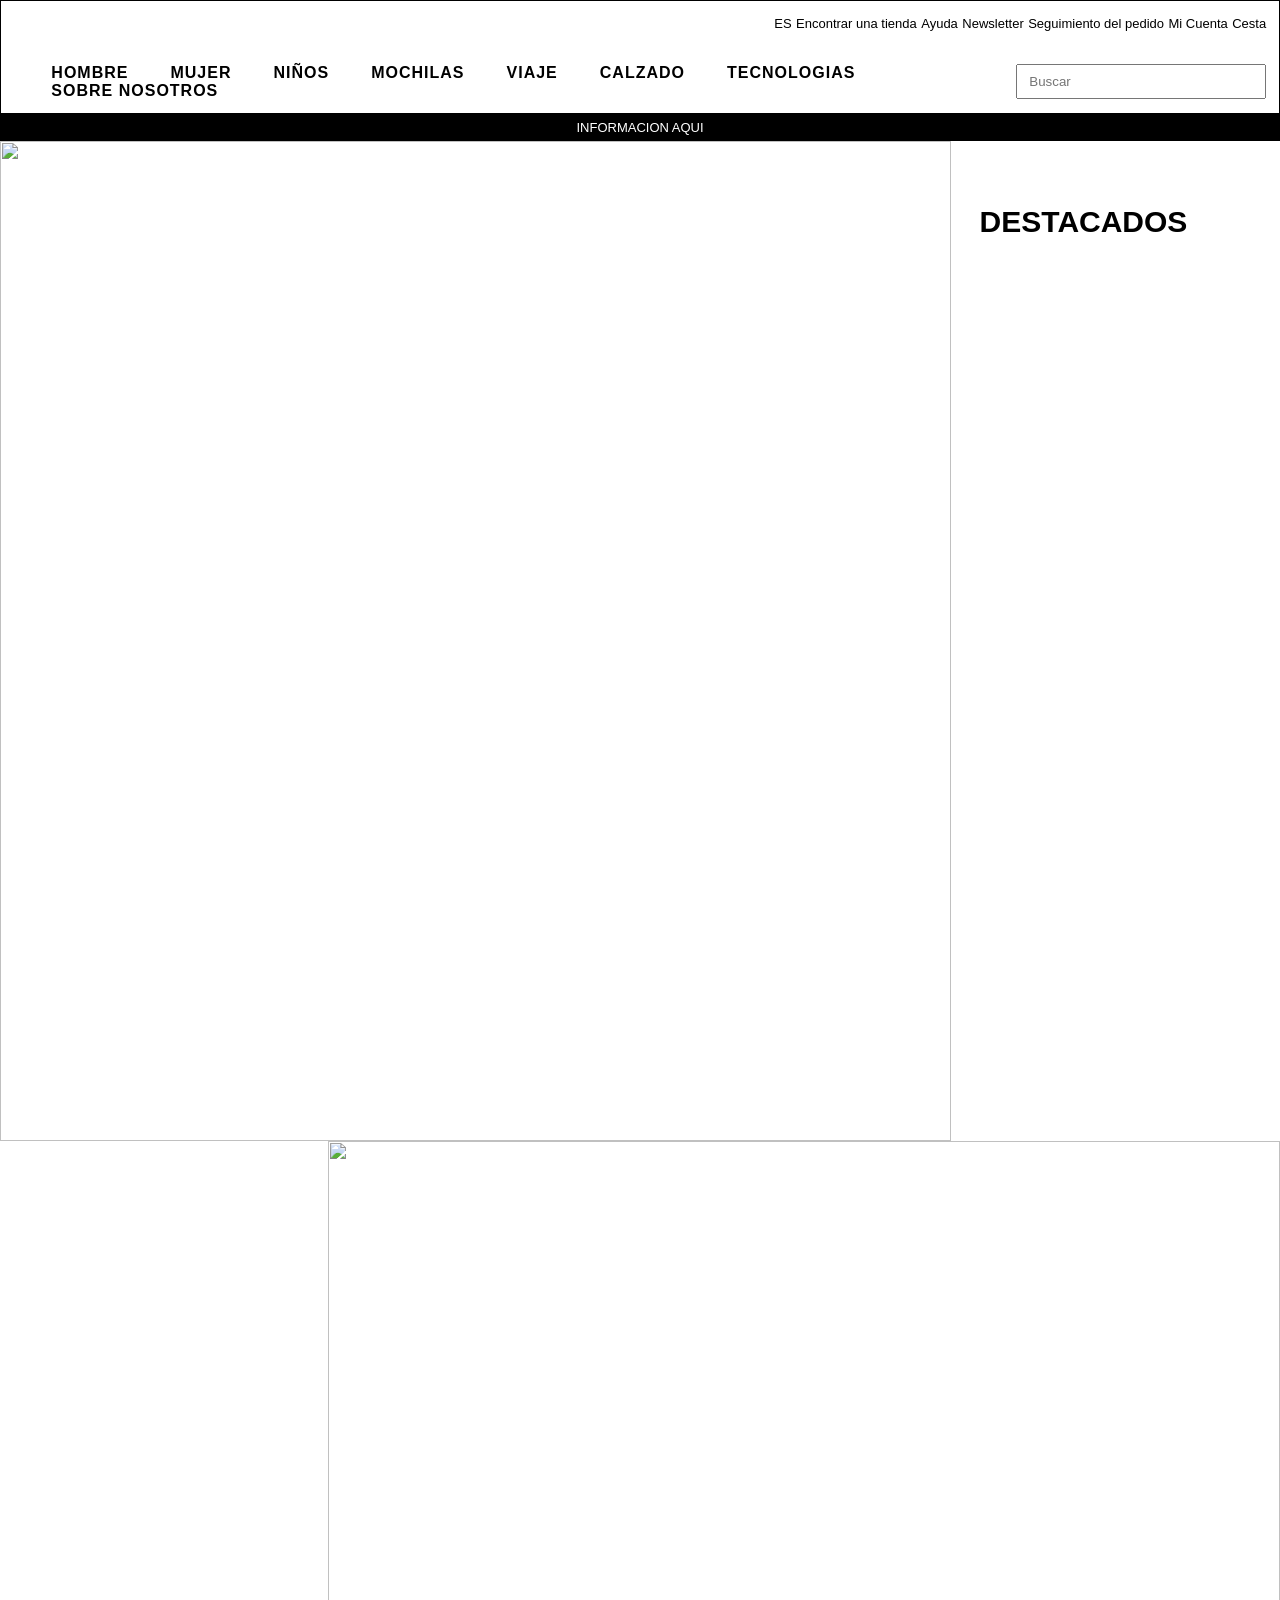
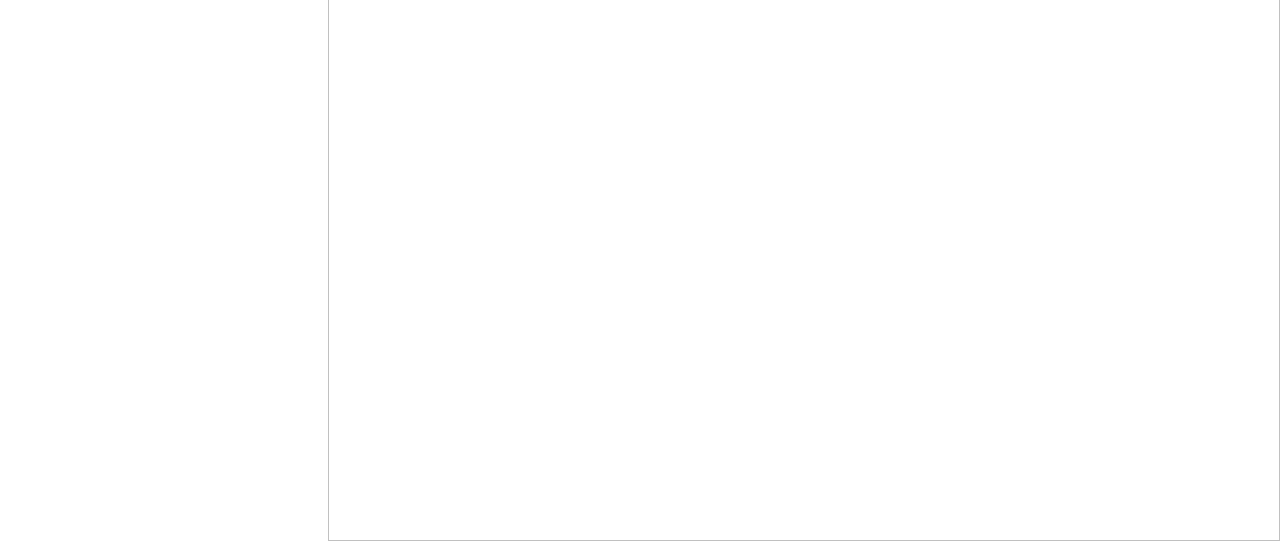
==== HTML/index.html @ 46770ce7 "images" ====
<html>
    <head>
        <link rel="stylesheet" type="text/css" href="../CSS/Index.css" />
        <meta charset="utf-8" />
    </head>
    <body>
        <header class="header">
            <nav>
                <div class="header_log">
                    <ul>
                        <li class="header_log--link"><a href="">ES</a></li>
                        <li class="header_log--link"><a href="">Encontrar una tienda</a></li>
                        <li class="header_log--link"><a href="">Ayuda</a></li>
                        <li class="header_log--link"><a href="">Newsletter</a></li>
                        <li class="header_log--link"><a href="">Seguimiento del pedido</a></li>
                        <li class="header_log--link"><a href="">Mi Cuenta</a></li>
                        <li class="header_log--link"><a href="">Cesta</a></li>
                    </ul>
                </div>
                <div class="header_nav">
                    <ul>
                       <li class="header_nav--search"><input type="text" placeholder="   Buscar" class="header_nav--size"></li>
                       <li class="header_nav--link"><a href="">HOMBRE</a></li>
                       <li class="header_nav--link"><a href="">MUJER</a></li>
                       <li class="header_nav--link"><a href="">NIÑOS</a></li>
                       <li class="header_nav--link"><a href="">MOCHILAS</a></li>
                       <li class="header_nav--link"><a href="">VIAJE</a></li>
                       <li class="header_nav--link"><a href="">CALZADO</a></li>
                       <li class="header_nav--link"><a href="">TECNOLOGIAS</a></li>
                       <li class="header_nav--link"><a href="">SOBRE NOSOTROS</a></li>
                       
                    </ul>
                </div>
            </nav>
        </header>
        <div class="main">
            <div class="main_nav">
                <p>INFORMACION AQUI</p>
            </div>
            <section>
                <img src="https://images.pexels.com/photos/52518/jeans-pants-blue-shop-52518.jpeg?auto=compress&cs=tinysrgb&dpr=2&h=750&w=1260" height="1000" width="951" class="section_img--1">
                <img src="https://images.pexels.com/photos/1176618/pexels-photo-1176618.jpeg?auto=compress&cs=tinysrgb&dpr=2&h=750&w=1260" height="1000" width="952" class="section_img--2">
            </section>
        
        <div class="main_dest">
            <section>
                <h1 class="main_dest--tittle">DESTACADOS</h1>
            </section>
        </div>
    </div>
    </body>

</html>
---- CSS/Index.css ----
*{
    padding: 0;
    margin: 0;
    box-sizing: border-box;
}

body{
    font-family:Arial, Helvetica, sans-serif;
}

a{
    text-decoration: none;
    color: black;
}

li{
    list-style: none;
}

li a:hover{
    color:red;
}

ul{
    width: 100%;
}

nav{
    padding: 1%;
    border:solid black 1px;
}

.header_nav--link, .header_nav--search,.header_log--link{
    display: inline-block;
}

.header_nav--link{
    padding-left: 3%;
    letter-spacing: 1px;
    font-weight: bold;
}

.header_log{
    float: right;
}

.header_log--link{
    font-size: 13px;
}

.header_nav--size{
    width: 250px;
    height: 35px;
}

.header_nav{
    margin-top: 50px;
    display: flex;
}

.header_nav--search{
    float: right;
   
}

.main_nav{
    text-align: center;
    font-size: 13px;
    color: white;
    background-color: black;
    padding:0.5%;
}

.section_img--1{
    float: left;
}

.section_img--2{
    float: right;
}

.main_dest{
    text-align: center;
}

.main_dest--tittle{
    font-size: 30px;
    padding: 5%;
}
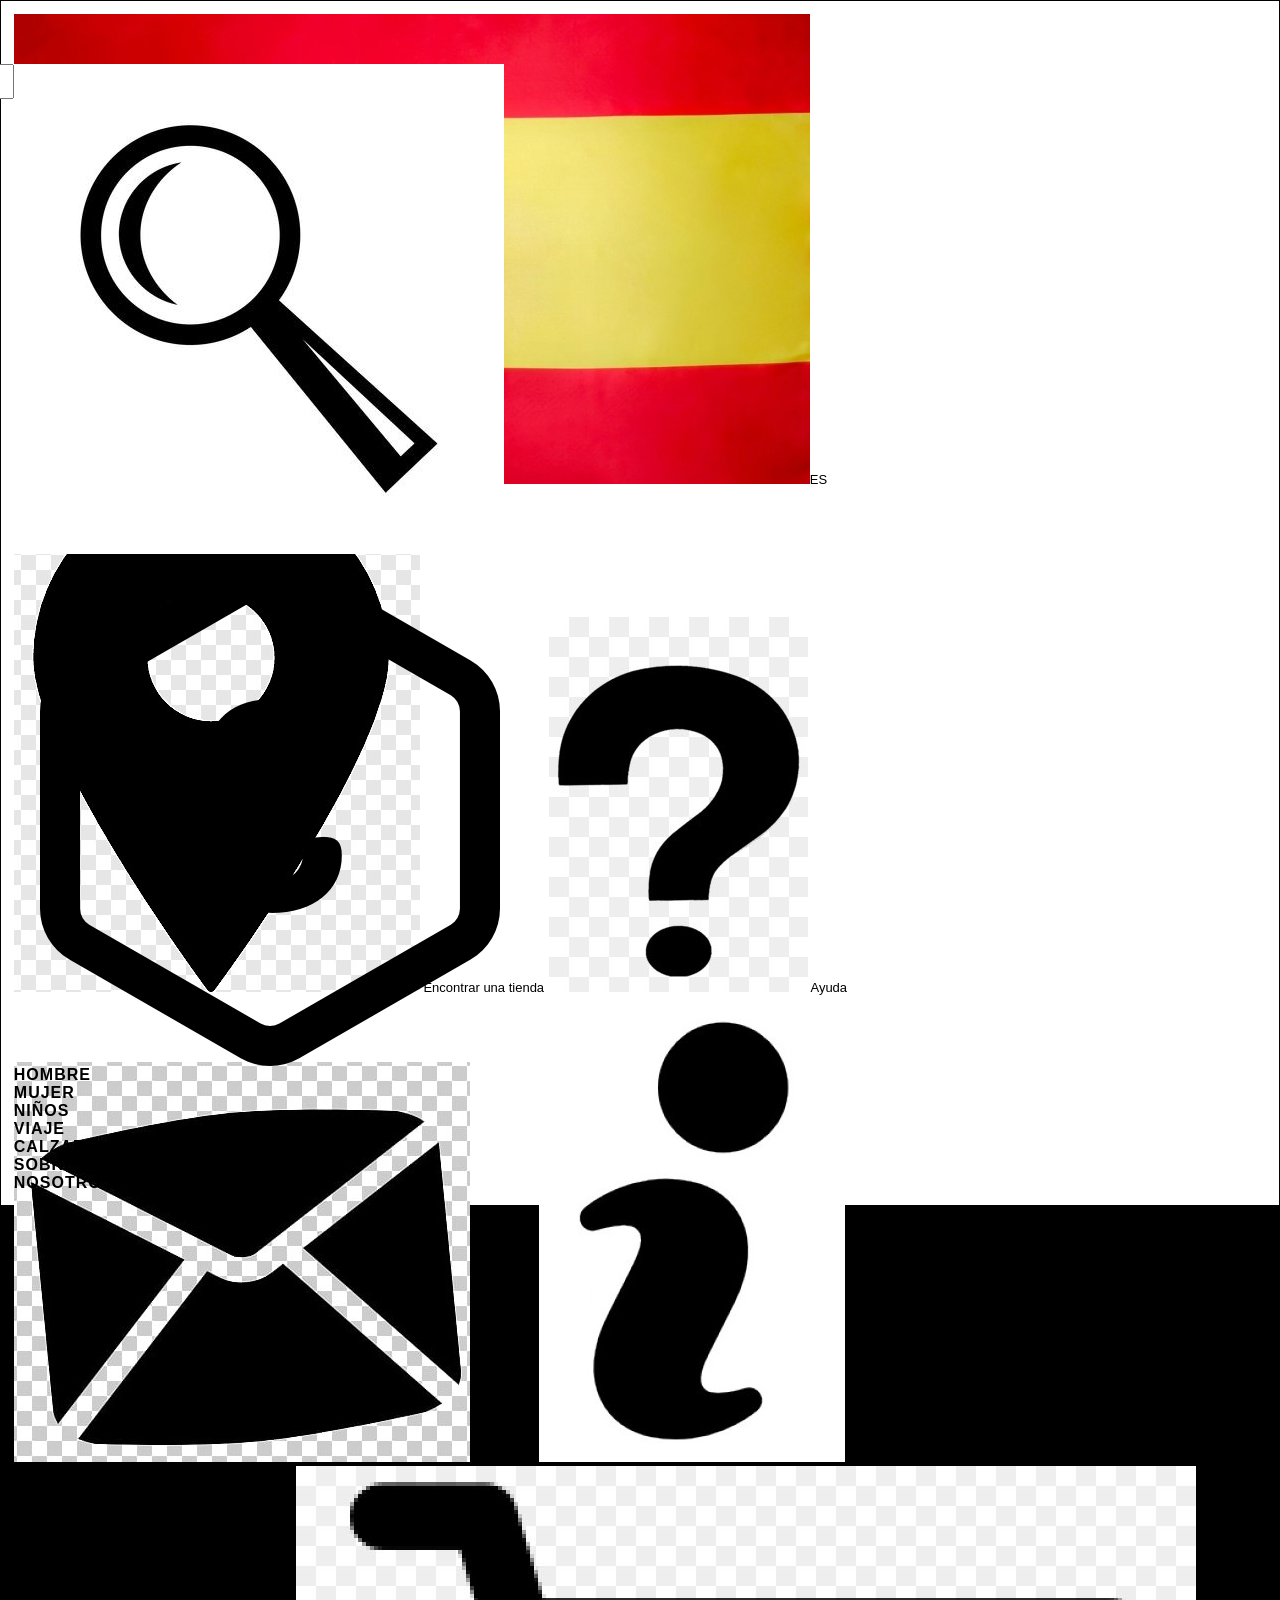
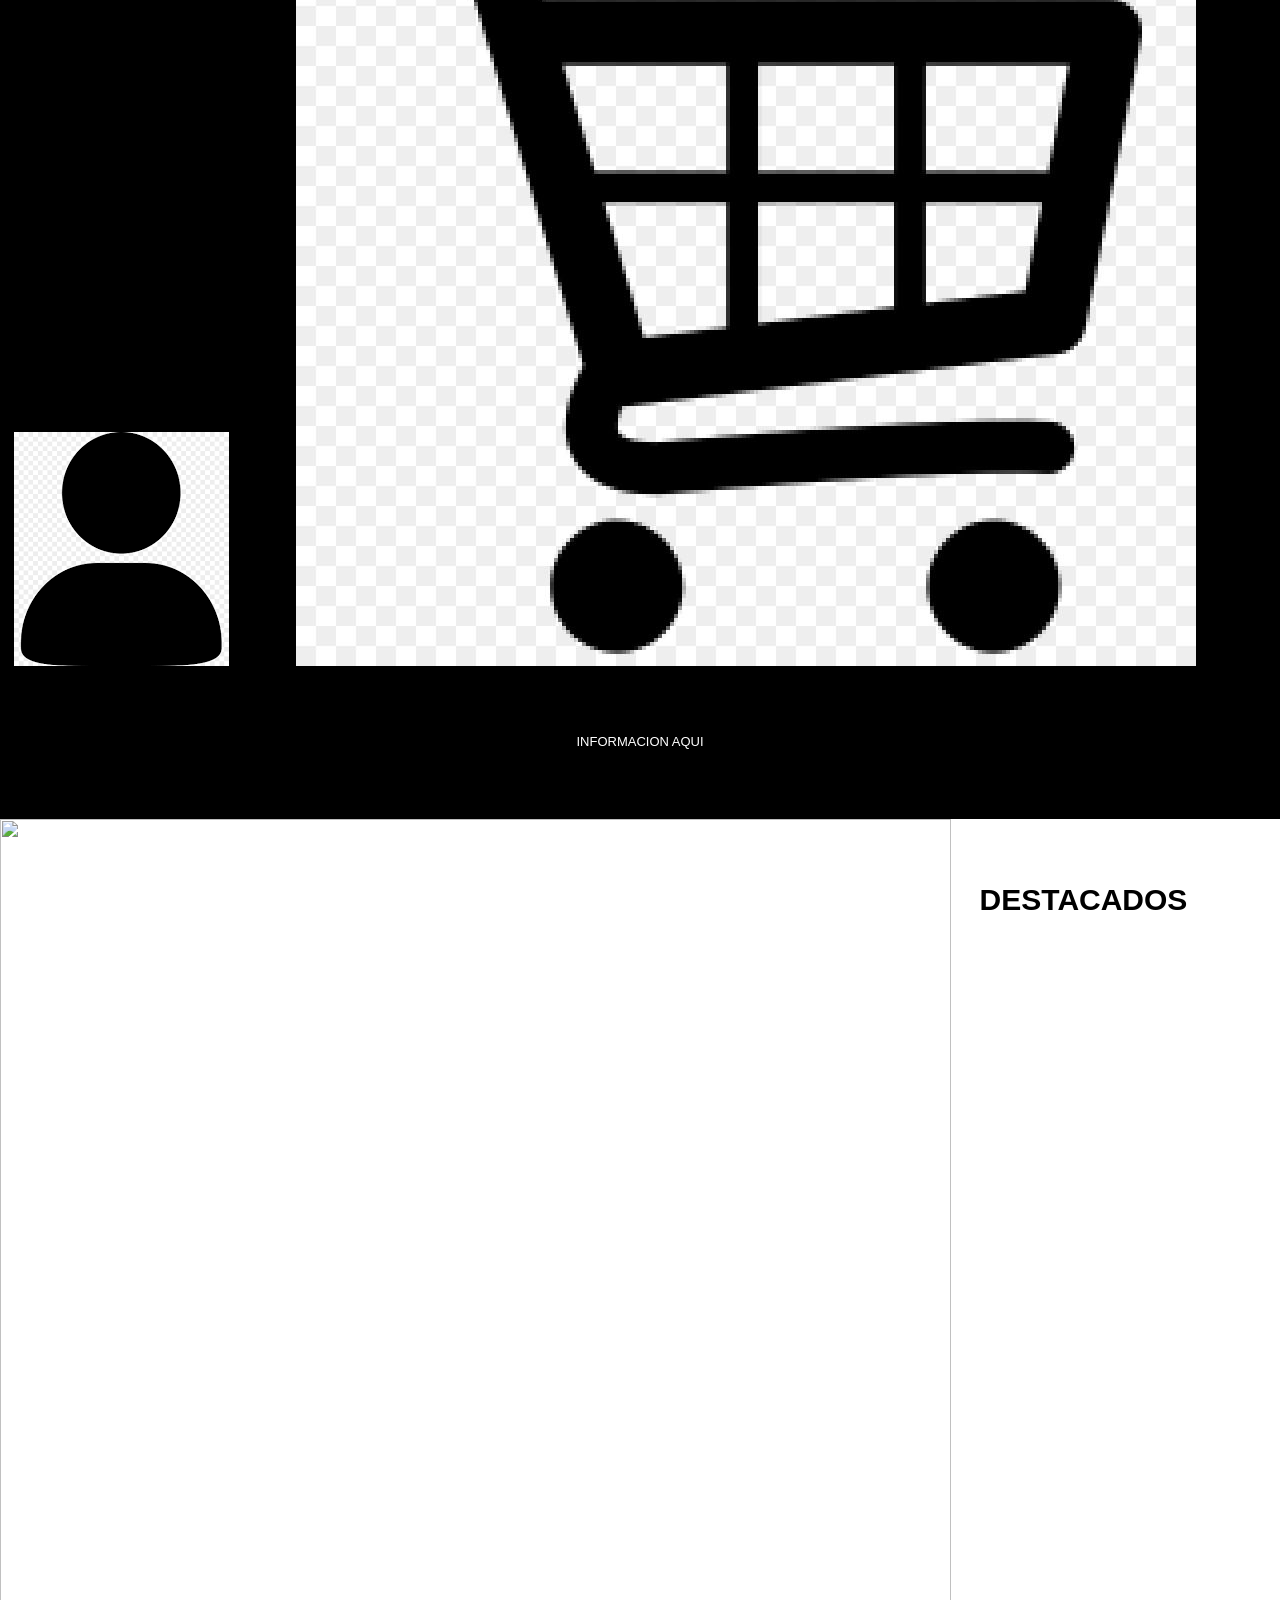
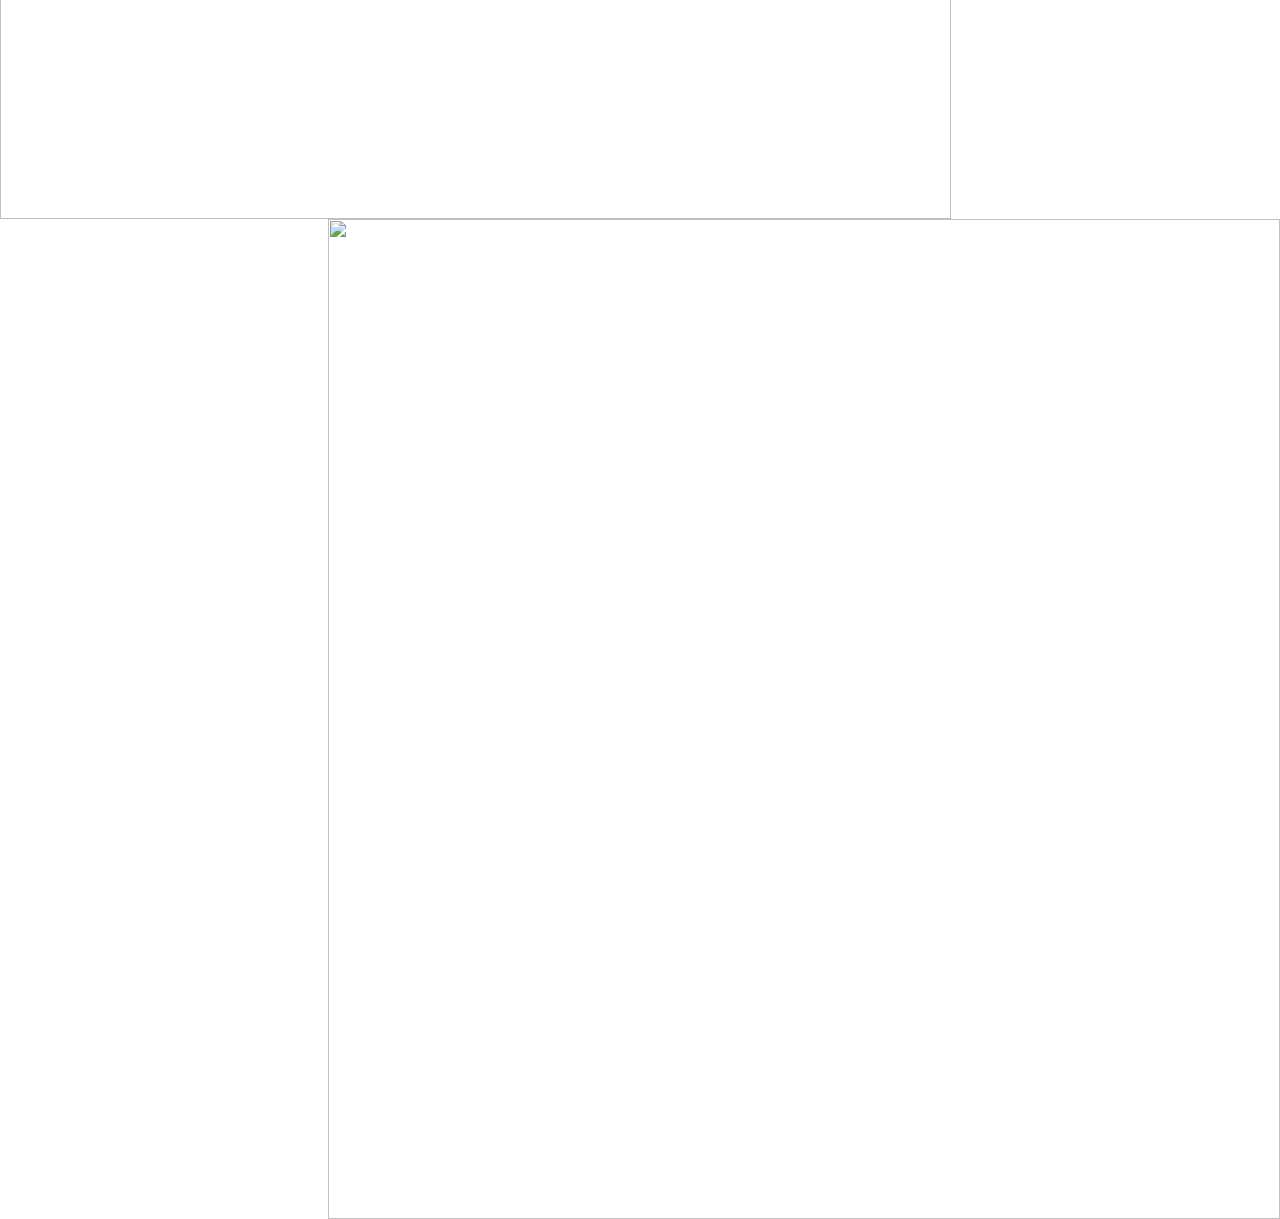
==== commit 5cb6289f: "He terminado el Header y añadido fotos a img." ====
--- a/HTML/index.html
+++ b/HTML/index.html
@@ -8,34 +8,37 @@
             <nav>
                 <div class="header_log">
                     <ul>
-                        <li class="header_log--link"><a href="">ES</a></li>
-                        <li class="header_log--link"><a href="">Encontrar una tienda</a></li>
-                        <li class="header_log--link"><a href="">Ayuda</a></li>
-                        <li class="header_log--link"><a href="">Newsletter</a></li>
-                        <li class="header_log--link"><a href="">Seguimiento del pedido</a></li>
-                        <li class="header_log--link"><a href="">Mi Cuenta</a></li>
-                        <li class="header_log--link"><a href="">Cesta</a></li>
+                        <li class="header_log--link"><a href=""><img class="ES" src="../img/logo-españa.jpg" alt="es">ES</a></li>
+                        <li class="header_log--link"><a href=""><img class="ubica" src="../img/logo-ubica.jpg" alt="ubica"> Encontrar una tienda</a></li>
+                        <li class="header_log--link"><a href=""><img class="hlp" src="../img/logo-hlp.jpg" alt="help"> Ayuda</a></li>
+                        <li class="header_log--link"><a href=""><img class="email" src="../img/logo-email.jpg" alt="email"> Newsletter</a></li>
+                        <li class="header_log--link"><a href=""><img class="info" src="../img/logo-info.jpg" alt="info"> Seguimiento del pedido</a></li>
+                        <li class="header_log--link"><a href=""><img class="cuenta" src="../img/logo-cuenta.jpg" alt="user"> Mi Cuenta</a></li>
+                        <li class="header_log--link"><a href=""><img class="cesta" src="../img/logo-cesta.jpg" alt="cesta"> Cesta</a></li>
                     </ul>
                 </div>
+
                 <div class="header_nav">
                     <ul>
-                       <li class="header_nav--search"><input type="text" placeholder="   Buscar" class="header_nav--size"></li>
+                       <li class="header_nav--search"><input type="text" placeholder="Buscar" class="header_nav--size"></li>
+                       <img class="lupa" src="../img/loop.jpg" alt="loop">
+                       <img class='log' src="../img/icon_ventana.png" alt="log">
                        <li class="header_nav--link"><a href="">HOMBRE</a></li>
                        <li class="header_nav--link"><a href="">MUJER</a></li>
                        <li class="header_nav--link"><a href="">NIÑOS</a></li>
-                       <li class="header_nav--link"><a href="">MOCHILAS</a></li>
                        <li class="header_nav--link"><a href="">VIAJE</a></li>
                        <li class="header_nav--link"><a href="">CALZADO</a></li>
-                       <li class="header_nav--link"><a href="">TECNOLOGIAS</a></li>
                        <li class="header_nav--link"><a href="">SOBRE NOSOTROS</a></li>
-                       
                     </ul>
                 </div>
             </nav>
         </header>
+
         <div class="main">
             <div class="main_nav">
+                <img class="icon-l" src="../img/icon-next-l.png" alt="iconL">
                 <p>INFORMACION AQUI</p>
+                <img class="icon-r" src="../img/icon-next-r.png" alt="iconR">
             </div>
             <section>
                 <img src="https://images.pexels.com/photos/52518/jeans-pants-blue-shop-52518.jpeg?auto=compress&cs=tinysrgb&dpr=2&h=750&w=1260" height="1000" width="951" class="section_img--1">
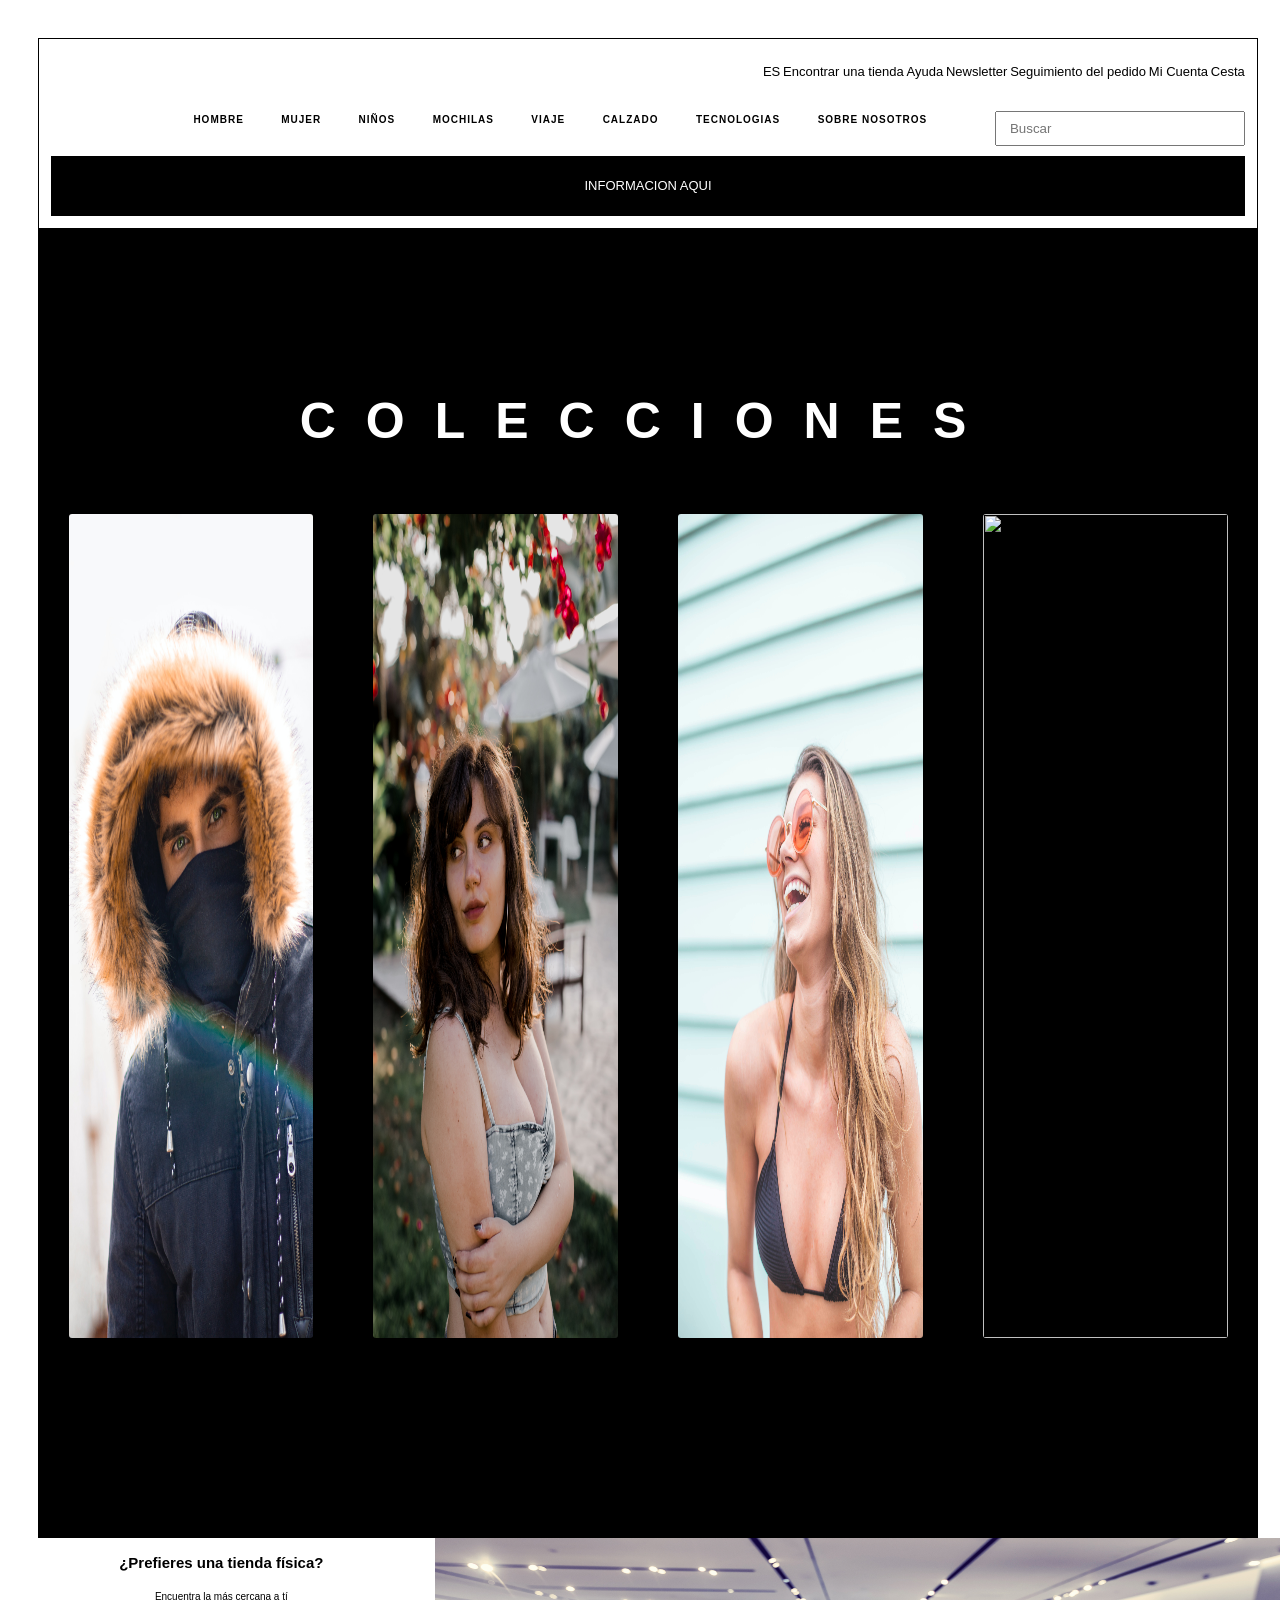
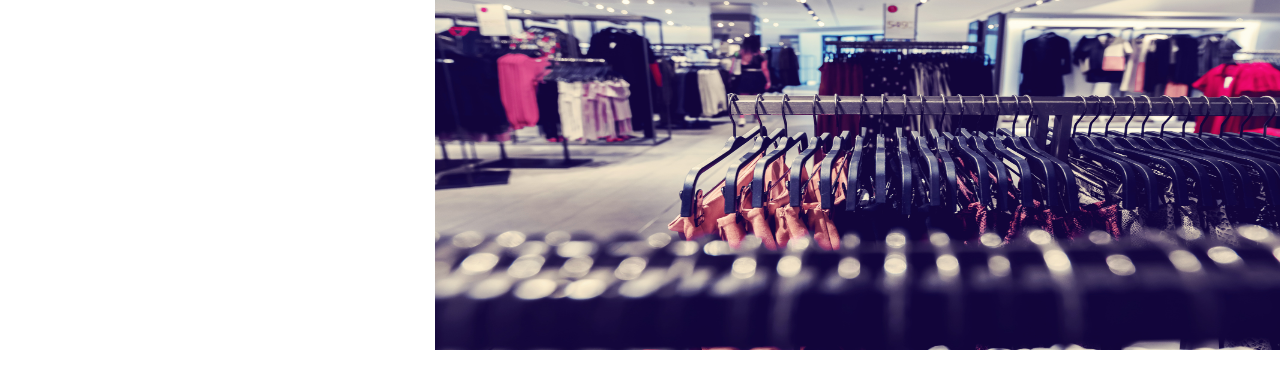
==== commit ac609aff: "Sections" ====
--- a/HTML/index.html
+++ b/HTML/index.html
@@ -1,6 +1,11 @@
 <html>
     <head>
-        <link rel="stylesheet" type="text/css" href="../CSS/Index.css" />
+        <link rel="stylesheet" type="text/css" href="../CSS/index.css" />
+
+        <link rel="shortcut icon" type="image/png" href="../img/icon_ventana.png">
+
+        <title>Closell</title>
+
         <meta charset="utf-8" />
     </head>
     <body>
@@ -8,49 +13,82 @@
             <nav>
                 <div class="header_log">
                     <ul>
-                        <li class="header_log--link"><a href=""><img class="ES" src="../img/logo-españa.jpg" alt="es">ES</a></li>
-                        <li class="header_log--link"><a href=""><img class="ubica" src="../img/logo-ubica.jpg" alt="ubica"> Encontrar una tienda</a></li>
-                        <li class="header_log--link"><a href=""><img class="hlp" src="../img/logo-hlp.jpg" alt="help"> Ayuda</a></li>
-                        <li class="header_log--link"><a href=""><img class="email" src="../img/logo-email.jpg" alt="email"> Newsletter</a></li>
-                        <li class="header_log--link"><a href=""><img class="info" src="../img/logo-info.jpg" alt="info"> Seguimiento del pedido</a></li>
-                        <li class="header_log--link"><a href=""><img class="cuenta" src="../img/logo-cuenta.jpg" alt="user"> Mi Cuenta</a></li>
-                        <li class="header_log--link"><a href=""><img class="cesta" src="../img/logo-cesta.jpg" alt="cesta"> Cesta</a></li>
+                        <li class="header_log--link"><a href="">ES</a></li>
+                        <li class="header_log--link"><a href="">Encontrar una tienda</a></li>
+                        <li class="header_log--link"><a href="">Ayuda</a></li>
+                        <li class="header_log--link"><a href="">Newsletter</a></li>
+                        <li class="header_log--link"><a href="">Seguimiento del pedido</a></li>
+                        <li class="header_log--link"><a href="">Mi Cuenta</a></li>
+                        <li class="header_log--link"><a href="">Cesta</a></li>
                     </ul>
                 </div>
-
                 <div class="header_nav">
                     <ul>
-                       <li class="header_nav--search"><input type="text" placeholder="Buscar" class="header_nav--size"></li>
-                       <img class="lupa" src="../img/loop.jpg" alt="loop">
-                       <img class='log' src="../img/icon_ventana.png" alt="log">
+                       <li class="header_nav--search"><input type="text" placeholder="   Buscar" class="header_nav--size"></li>
                        <li class="header_nav--link"><a href="">HOMBRE</a></li>
                        <li class="header_nav--link"><a href="">MUJER</a></li>
                        <li class="header_nav--link"><a href="">NIÑOS</a></li>
+                       <li class="header_nav--link"><a href="">MOCHILAS</a></li>
                        <li class="header_nav--link"><a href="">VIAJE</a></li>
                        <li class="header_nav--link"><a href="">CALZADO</a></li>
+                       <li class="header_nav--link"><a href="">TECNOLOGIAS</a></li>
                        <li class="header_nav--link"><a href="">SOBRE NOSOTROS</a></li>
+                       
                     </ul>
+                </div>
+                <div class="main_nav">
+                    <p>INFORMACION AQUI</p>
                 </div>
             </nav>
         </header>
-
-        <div class="main">
-            <div class="main_nav">
-                <img class="icon-l" src="../img/icon-next-l.png" alt="iconL">
-                <p>INFORMACION AQUI</p>
-                <img class="icon-r" src="../img/icon-next-r.png" alt="iconR">
-            </div>
-            <section>
-                <img src="https://images.pexels.com/photos/52518/jeans-pants-blue-shop-52518.jpeg?auto=compress&cs=tinysrgb&dpr=2&h=750&w=1260" height="1000" width="951" class="section_img--1">
-                <img src="https://images.pexels.com/photos/1176618/pexels-photo-1176618.jpeg?auto=compress&cs=tinysrgb&dpr=2&h=750&w=1260" height="1000" width="952" class="section_img--2">
+        <main>
+            <section class="section-new-in">
+                
+            </section>        
+            <section class= "section-season">
+                <h3 class="heading-secondary">Colecciones</h3>
+                <div class="row">
+                    <div class="col-1-of-4">
+                        <div class="seasons season-winter">
+                            <img class="section-season--img" src="../img/invierno.jpg" alt="Invierno">
+                            <h3 class="heading-season">Invierno</h3>
+                            <a href="#" class="btn-season">Comprar</a>
+                        </div>
+                    </div>
+                    <div class="col-1-of-4">
+                        <div class="seasons season-spring">
+                            <img class="section-season--img" src="../img/primavera.jpg" alt="Primavera">
+                            <h3 class="heading-season">Primavera</h3>
+                            <a class="btn-season" href="#">Comprar</a>
+                        </div>
+                    </div>
+                    <div class="col-1-of-4">
+                        <div class="seasons season-summer">
+                            <img class="section-season--img" src="../img/verano.jpg" alt="Verano">
+                            <h3 class="heading-season">Verano</h3>
+                            <a class="btn-season" href="#">Comprar</a>
+                        </div>
+                    </div>
+                    <div class="col-1-of-4">
+                        <div class="seasons season-autumn">
+                            <img class="section-season--img" src="../img/otoño.jpg" alt="Otoño">
+                            <h3 class="heading-season">Otoño</h3>
+                            <a class="btn-season" href="#">Comprar</a>
+                        </div>
+                    </div>
+                </div>
             </section>
-        
-        <div class="main_dest">
-            <section>
-                <h1 class="main_dest--tittle">DESTACADOS</h1>
+            <section class="section-commercial">
+                <div class="row section-commercial__store">
+                    <div class="col-1-of-3 section-commercial__store--text">
+                        <h2 class="heading-commercial">¿Prefieres una tienda f&iacutesica?</h2>
+                        <p class="heading-commercial--text">Encuentra la m&aacutes cercana a t&iacute</p>
+                    </div>
+                    <div class="col-2-of-3">
+                        <img src="../img/tienda.jpg" alt="Tienda" class="section-commercial__store--img">
+                    </div>
+                </div>
             </section>
-        </div>
-    </div>
+        </main>
     </body>
-
 </html>
--- a/CSS/index.css
+++ b/CSS/index.css
@@ -0,0 +1,189 @@
+*{
+    box-sizing: border-box;
+}
+
+html{
+    font-size: 62.5%;
+}
+
+body{
+    width: 100%;
+    text-align: center;
+    font-family:Arial, Helvetica, sans-serif;
+    font-weight: 400;
+    line-height: 1.7;
+    padding: 3rem;;
+}
+
+ul a{
+    text-decoration: none;
+    color: black;
+}
+
+li{
+    list-style: none;
+}
+
+li a:hover{
+    color:red;
+}
+
+ul{
+    width: 100%;
+}
+
+nav{
+    padding: 1%;
+    border:solid black 1px;
+}
+
+.header_nav--link, .header_nav--search,.header_log--link{
+    display: inline-block;
+}
+
+.header_nav--link{
+    padding-left: 3%;
+    letter-spacing: 1px;
+    font-weight: bold;
+}
+
+.header_log{
+    float: right;
+}
+
+.header_log--link{
+    font-size: 13px;
+}
+
+.header_nav--size{
+    width: 250px;
+    height: 35px;
+}
+
+.header_nav{
+    margin-top: 50px;
+    display: flex;
+}
+
+.header_nav--search{
+    float: right;
+   
+}
+
+.main_nav{
+    text-align: center;
+    font-size: 13px;
+    color: white;
+    background-color: black;
+    padding:0.5%;
+}
+
+.section_img--1{
+    float: left;
+}
+
+.section_img--2{
+    float: right;
+}
+
+.section-season{
+    padding: 10rem 0;
+    background-color: black;
+}
+.heading-secondary{
+    text-transform: uppercase;
+    font-size: 5rem;
+    letter-spacing: 30px;
+    transition: all .5s;
+    color: white;
+
+}
+.heading-secondary:hover{
+    transform: scale(1.2);
+    letter-spacing: 50px;
+}
+
+.row {
+    max-width: 95%;
+    margin: 0 auto;
+ }
+    .row:not(:last-child) {
+      margin-bottom: 8rem;
+    }
+    .row:after {
+      content: "";
+      display: table;
+      clear: both; 
+    }
+    .row .col-1-of-4 {
+        width: 25vh; 
+    }
+    .row [class^="col-"] {
+      float: left; 
+    }
+    .row .col-1-of-4 {
+        width: calc(1 * ((100% - (4 - 1) * 6rem) / 4) + (1 - 1) * 6rem); 
+    } 
+    .row .col-1-of-4:not(:last-child){
+        margin-right: 6rem;
+    }
+.section-season--img{
+    height: 100%;
+    width: 100%;
+    transition: all .25s;
+    border-radius: 3px;
+}
+.heading-season{
+    text-transform: uppercase;
+    letter-spacing: 10px;
+    font-size: 2rem;
+    transform: translateY(-20rem);
+    opacity: 0;
+    color: white;
+    background-color: black;
+    transition: all .5s;
+    
+}
+.btn-season{
+    text-decoration: none;
+    text-transform: uppercase;
+    transform: translateY(-40px);
+    color: black;
+    font-size: 1.5rem;
+    position: relative;
+    top:-20rem;
+    padding: 5px 30px;
+    background-color: white;
+    border: 1px solid black;
+    opacity: 0;
+    transition: all 0.5s;
+}
+
+.seasons:hover .section-season--img{
+    transform: translateY(-3rem);
+    filter: grayscale(100%);
+}
+
+.seasons:hover .heading-season{
+    opacity:1;
+}
+.seasons:hover .btn-season{
+    opacity:1;
+}
+
+
+.row .col-1-of-3 {
+    width: calc(1 * ((100% - (3 - 1) * 6rem) / 3) + (1 - 1) * 6rem); 
+}
+.row .col-2-of-3 {
+    width: calc(2 * ((100% - (3 - 1) * 6rem) / 3) + (2 - 1) * 6rem); 
+}
+
+.section-commercial__store{
+    max-width: 100%;
+}
+.section-commercial__store--img{
+    width: 100vh;
+    height: 50%;
+    transform: translateX(3rem)
+}
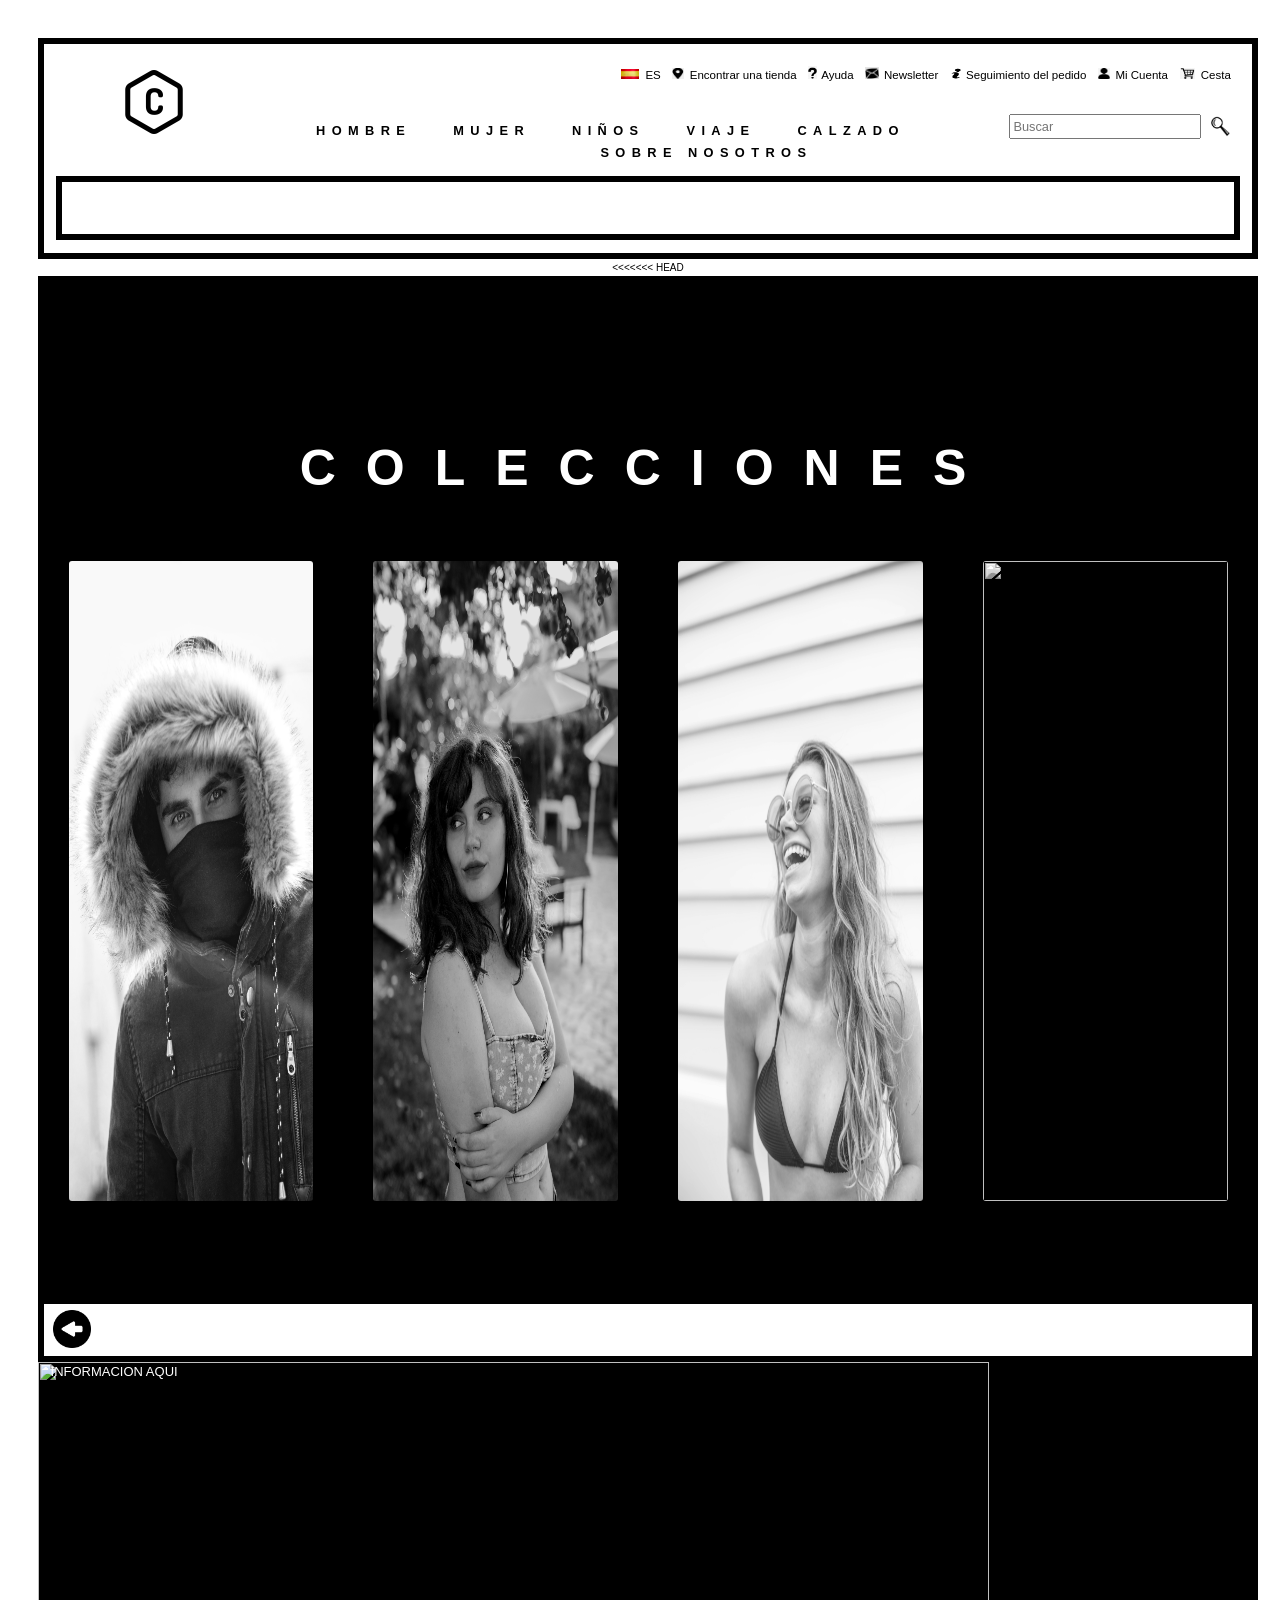
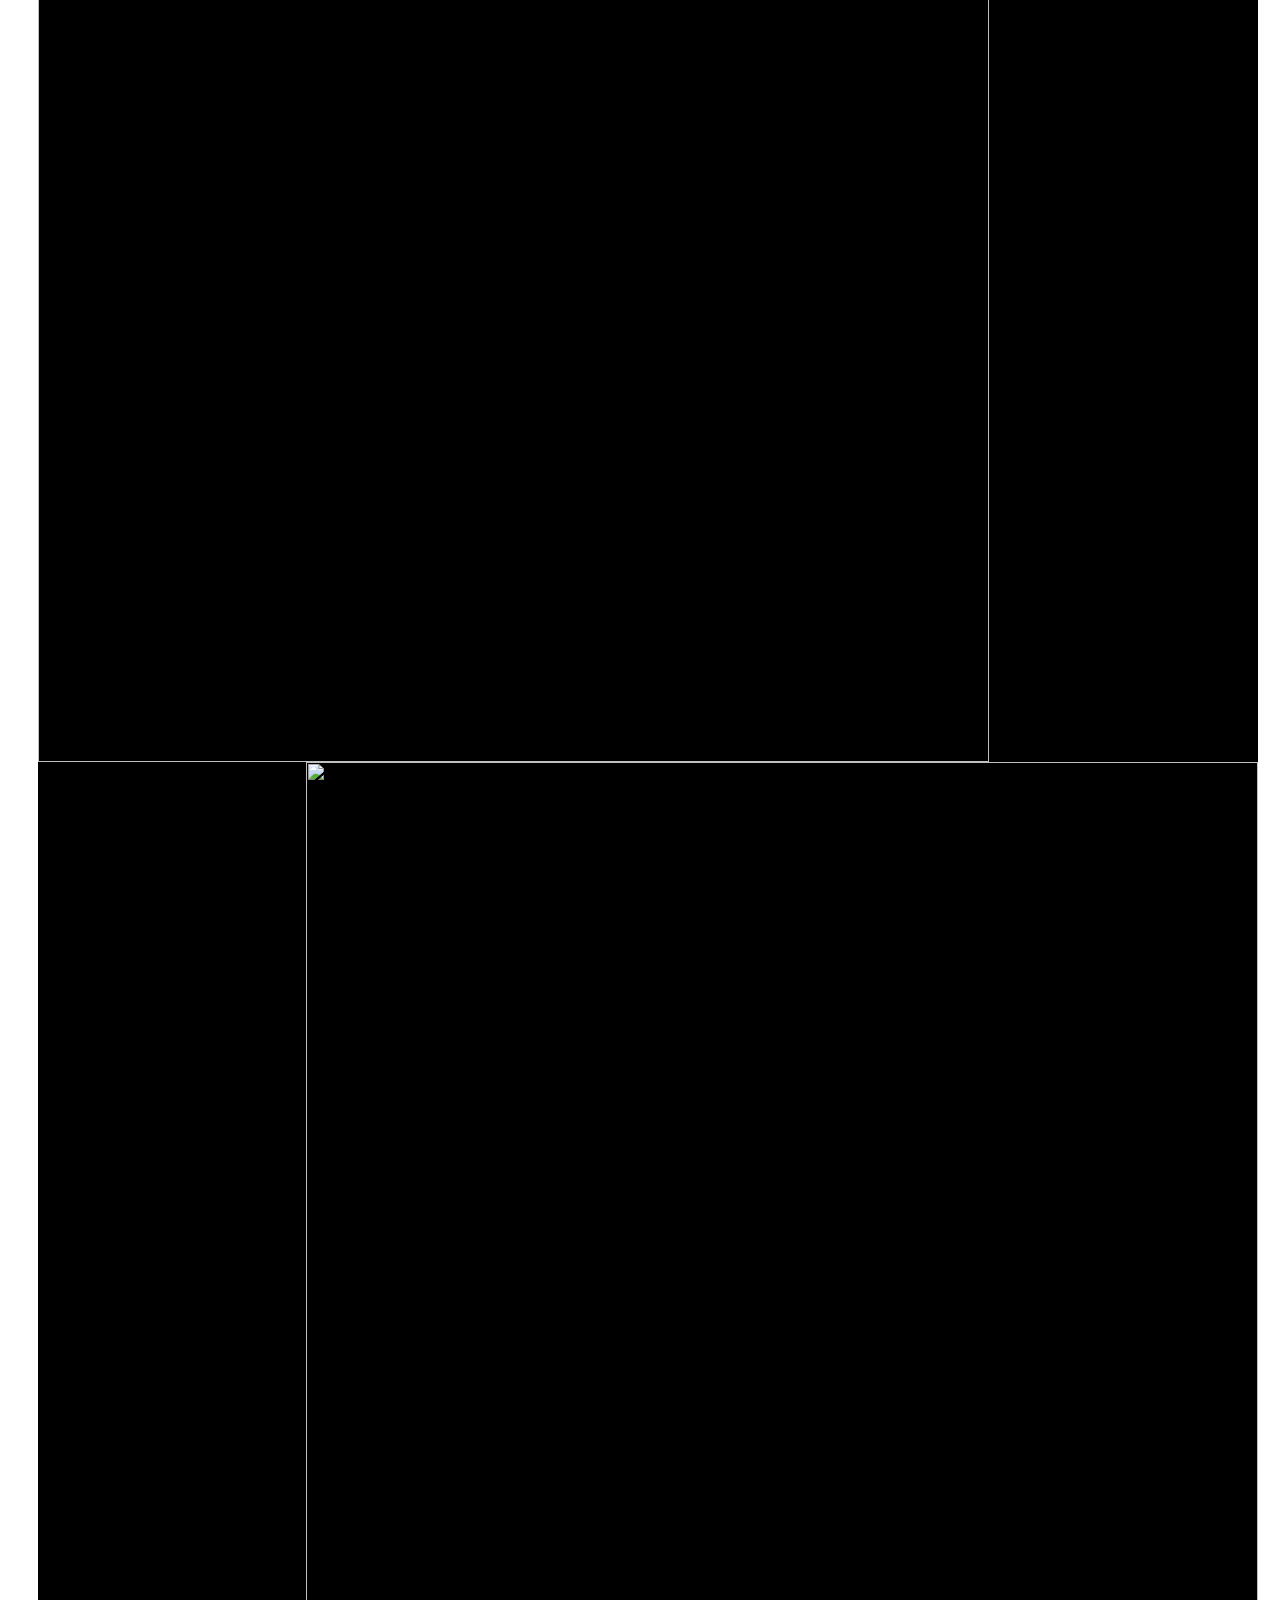
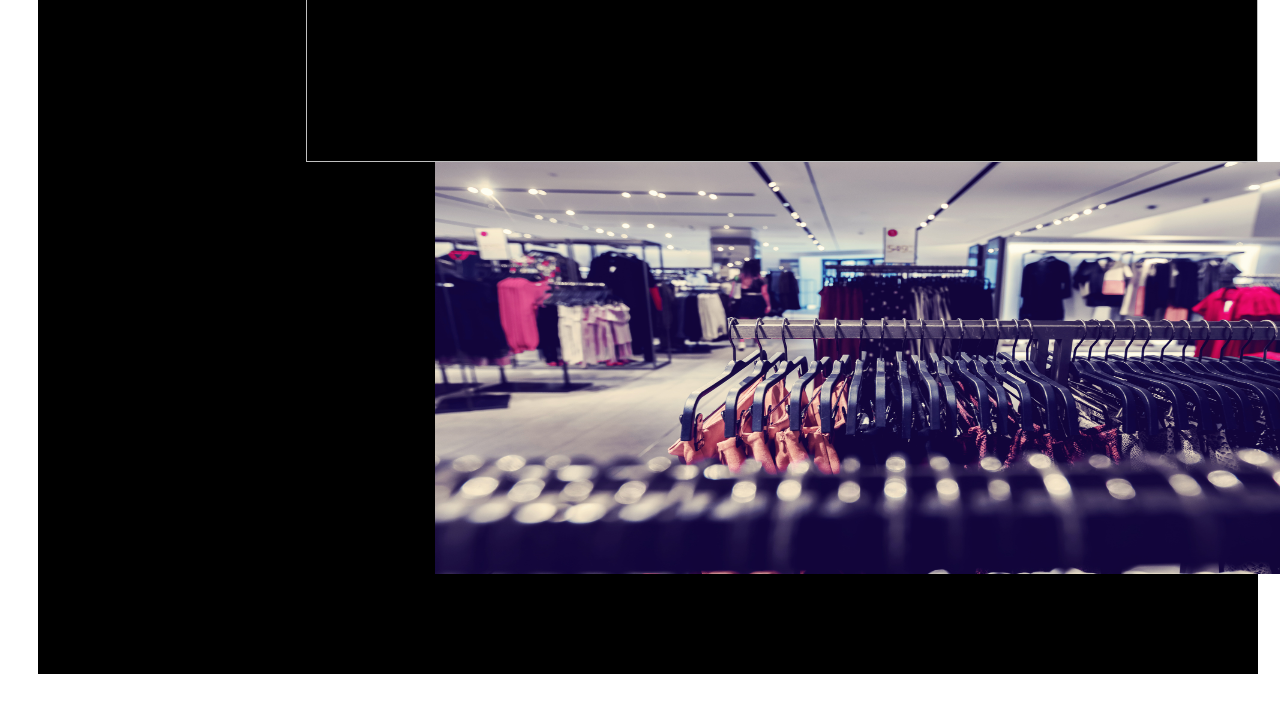
==== commit 4a86f761: "Hola2" ====
--- a/HTML/index.html
+++ b/HTML/index.html
@@ -13,27 +13,27 @@
             <nav>
                 <div class="header_log">
                     <ul>
-                        <li class="header_log--link"><a href="">ES</a></li>
-                        <li class="header_log--link"><a href="">Encontrar una tienda</a></li>
-                        <li class="header_log--link"><a href="">Ayuda</a></li>
-                        <li class="header_log--link"><a href="">Newsletter</a></li>
-                        <li class="header_log--link"><a href="">Seguimiento del pedido</a></li>
-                        <li class="header_log--link"><a href="">Mi Cuenta</a></li>
-                        <li class="header_log--link"><a href="">Cesta</a></li>
+                        <li class="header_log--link"><a href=""><img class="ES" src="../img/logo-españa.jpg" alt="es">ES</a></li>
+                        <li class="header_log--link"><a href=""><img class="ubica" src="../img/logo-ubica.jpg" alt="ubica"> Encontrar una tienda</a></li>
+                        <li class="header_log--link"><a href=""><img class="hlp" src="../img/logo-hlp.jpg" alt="help"> Ayuda</a></li>
+                        <li class="header_log--link"><a href=""><img class="email" src="../img/logo-email.jpg" alt="email"> Newsletter</a></li>
+                        <li class="header_log--link"><a href=""><img class="info" src="../img/logo-info.jpg" alt="info"> Seguimiento del pedido</a></li>
+                        <li class="header_log--link"><a href=""><img class="cuenta" src="../img/logo-cuenta.jpg" alt="user"> Mi Cuenta</a></li>
+                        <li class="header_log--link"><a href=""><img class="cesta" src="../img/logo-cesta.jpg" alt="cesta"> Cesta</a></li>
                     </ul>
                 </div>
+
                 <div class="header_nav">
                     <ul>
-                       <li class="header_nav--search"><input type="text" placeholder="   Buscar" class="header_nav--size"></li>
+                       <li class="header_nav--search"><input type="text" placeholder="Buscar" class="header_nav--size"></li>
+                       <img class="lupa" src="../img/loop.jpg" alt="loop">
+                       <img class='log' src="../img/icon_ventana.png" alt="log">
                        <li class="header_nav--link"><a href="">HOMBRE</a></li>
                        <li class="header_nav--link"><a href="">MUJER</a></li>
                        <li class="header_nav--link"><a href="">NIÑOS</a></li>
-                       <li class="header_nav--link"><a href="">MOCHILAS</a></li>
                        <li class="header_nav--link"><a href="">VIAJE</a></li>
                        <li class="header_nav--link"><a href="">CALZADO</a></li>
-                       <li class="header_nav--link"><a href="">TECNOLOGIAS</a></li>
                        <li class="header_nav--link"><a href="">SOBRE NOSOTROS</a></li>
-                       
                     </ul>
                 </div>
                 <div class="main_nav">
@@ -41,6 +41,7 @@
                 </div>
             </nav>
         </header>
+<<<<<<< HEAD
         <main>
             <section class="section-new-in">
                 
@@ -77,6 +78,18 @@
                         </div>
                     </div>
                 </div>
+=======
+
+        <div class="main">
+            <div class="main_nav">
+                <img class="icon-l" src="../img/icon-next-l.png" alt="iconL">
+                <p class="main-date">INFORMACION AQUI</p>
+                <img class="icon-r" src="../img/icon-next-r.png" alt="iconR">
+            </div>
+            <section>
+                <img src="https://images.pexels.com/photos/52518/jeans-pants-blue-shop-52518.jpeg?auto=compress&cs=tinysrgb&dpr=2&h=750&w=1260" height="1000" width="951" class="section_img--1">
+                <img src="https://images.pexels.com/photos/1176618/pexels-photo-1176618.jpeg?auto=compress&cs=tinysrgb&dpr=2&h=750&w=1260" height="1000" width="952" class="section_img--2">
+>>>>>>> Lucia
             </section>
             <section class="section-commercial">
                 <div class="row section-commercial__store">
--- a/CSS/index.css
+++ b/CSS/index.css
@@ -34,49 +34,121 @@
 
 nav{
     padding: 1%;
-    border:solid black 1px;
-}
-
+    border:solid black 0.5vw;
+}
+
+.header_log{
+    float: right;
+    margin-right: 0-5vw;
+    
+}
+.header_log--link{
+    font-size: 0.9vw;
+    margin-right: 0.7vw;
+}
+.ES {
+    width: 1.4vw;
+    height: 0.8vw;
+    margin-right: 0.5vw;
+}
+.ubica {
+    width: 0.9vw;
+    height: 0.9vw;
+    margin-right: 0.2vw;
+}
+.hlp {
+    width: 0.7vw;
+    height: 1.02vw;
+    margin-right: 0.1vw;
+}
+.email {
+    width: 1.1vw;
+    height: 0.94vw;
+    margin-right: 0.1vw;
+}
+.info {
+    width: 1vw;
+    height: 0.9vw;
+}
+.cuenta {
+    width: 0.9vw;
+    height: 0.9vw;
+    margin-right: 0.2vw;
+}
+.cesta {
+    width: 1.2vw;
+    height: 0.9vw;
+    margin-right: 0.2vw;
+}
+
+.header_nav{
+    margin-top: 4vw;
+    display: flex;
+    margin-right: 3vw;
+    margin-left: 8vw;
+    font-size: 1vw;
+}
 .header_nav--link, .header_nav--search,.header_log--link{
     display: inline-block;
 }
-
 .header_nav--link{
-    padding-left: 3%;
-    letter-spacing: 1px;
+    padding-left: 2vw;
+    letter-spacing: 0.5vw;
     font-weight: bold;
-}
-
-.header_log{
-    float: right;
-}
-
-.header_log--link{
-    font-size: 13px;
-}
-
-.header_nav--size{
-    width: 250px;
-    height: 35px;
-}
-
-.header_nav{
-    margin-top: 50px;
-    display: flex;
-}
-
+    margin-right: 1vw;
+}
 .header_nav--search{
     float: right;
-   
+    height: 1.5vw;
+}
+.header_nav--search ::placeholder {
+    font-size: 1vw;
+}
+.header_nav--size {
+    margin-top: -0.5vw;
+    width: 15vw;
+    height: 2vw;
+}
+.lupa {
+    float: right;
+    width: 2vw;
+    height: 2vw;
+    margin-top: -0.5vw;
+    margin-right: -17.5vw;
+}
+.log {
+    width: 5vw;
+    height: 5vw;
+    float: left;
+    margin-top: -3.9vw;
+    margin-left: -6vw;
 }
 
 .main_nav{
     text-align: center;
     font-size: 13px;
     color: white;
-    background-color: black;
+    background-color: white;
     padding:0.5%;
-}
+    height: 5vw;
+    width: 100%;
+    border: solid black 0.5vw;
+}
+.icon-l {
+    width: 3vw;
+    height: 3vw;
+    margin-left: -90vw;
+}
+.icon-r {
+    width: 3vw;
+    width: 3vw;
+    margin-right: 100vw;
+}
+.main-date {
+    width: 10vw;
+}
+
+
 
 .section_img--1{
     float: left;
@@ -117,6 +189,7 @@
     }
     .row .col-1-of-4 {
         width: 25vh; 
+        height: 50vw;
     }
     .row [class^="col-"] {
       float: left; 
@@ -132,6 +205,7 @@
     width: 100%;
     transition: all .25s;
     border-radius: 3px;
+    filter: grayscale(100%);
 }
 .heading-season{
     text-transform: uppercase;
@@ -159,9 +233,13 @@
     transition: all 0.5s;
 }
 
-.seasons:hover .section-season--img{
+.section-season--img:hover{
     transform: translateY(-3rem);
-    filter: grayscale(100%);
+    filter: grayscale(0%);
+}
+.seasons{
+    width: calc(25vh-6rem); 
+    height: 50vw;
 }
 
 .seasons:hover .heading-season{
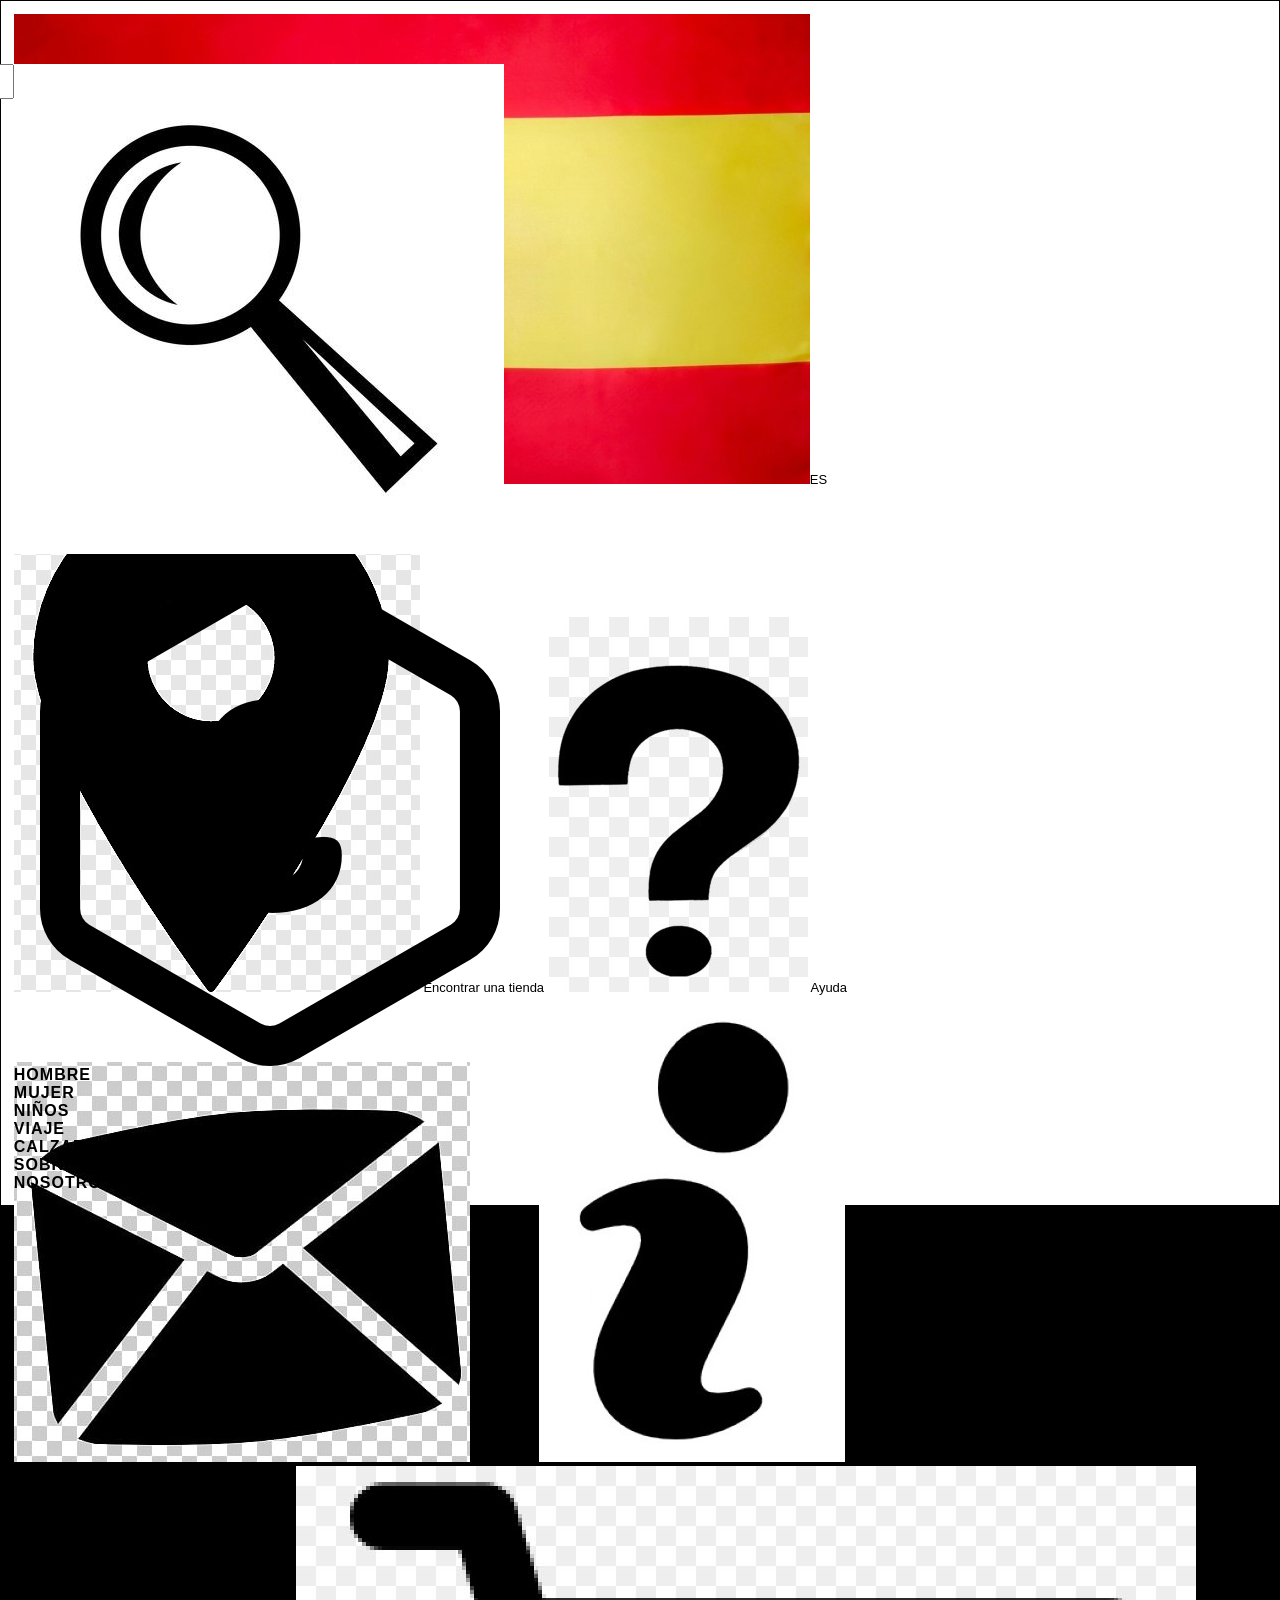
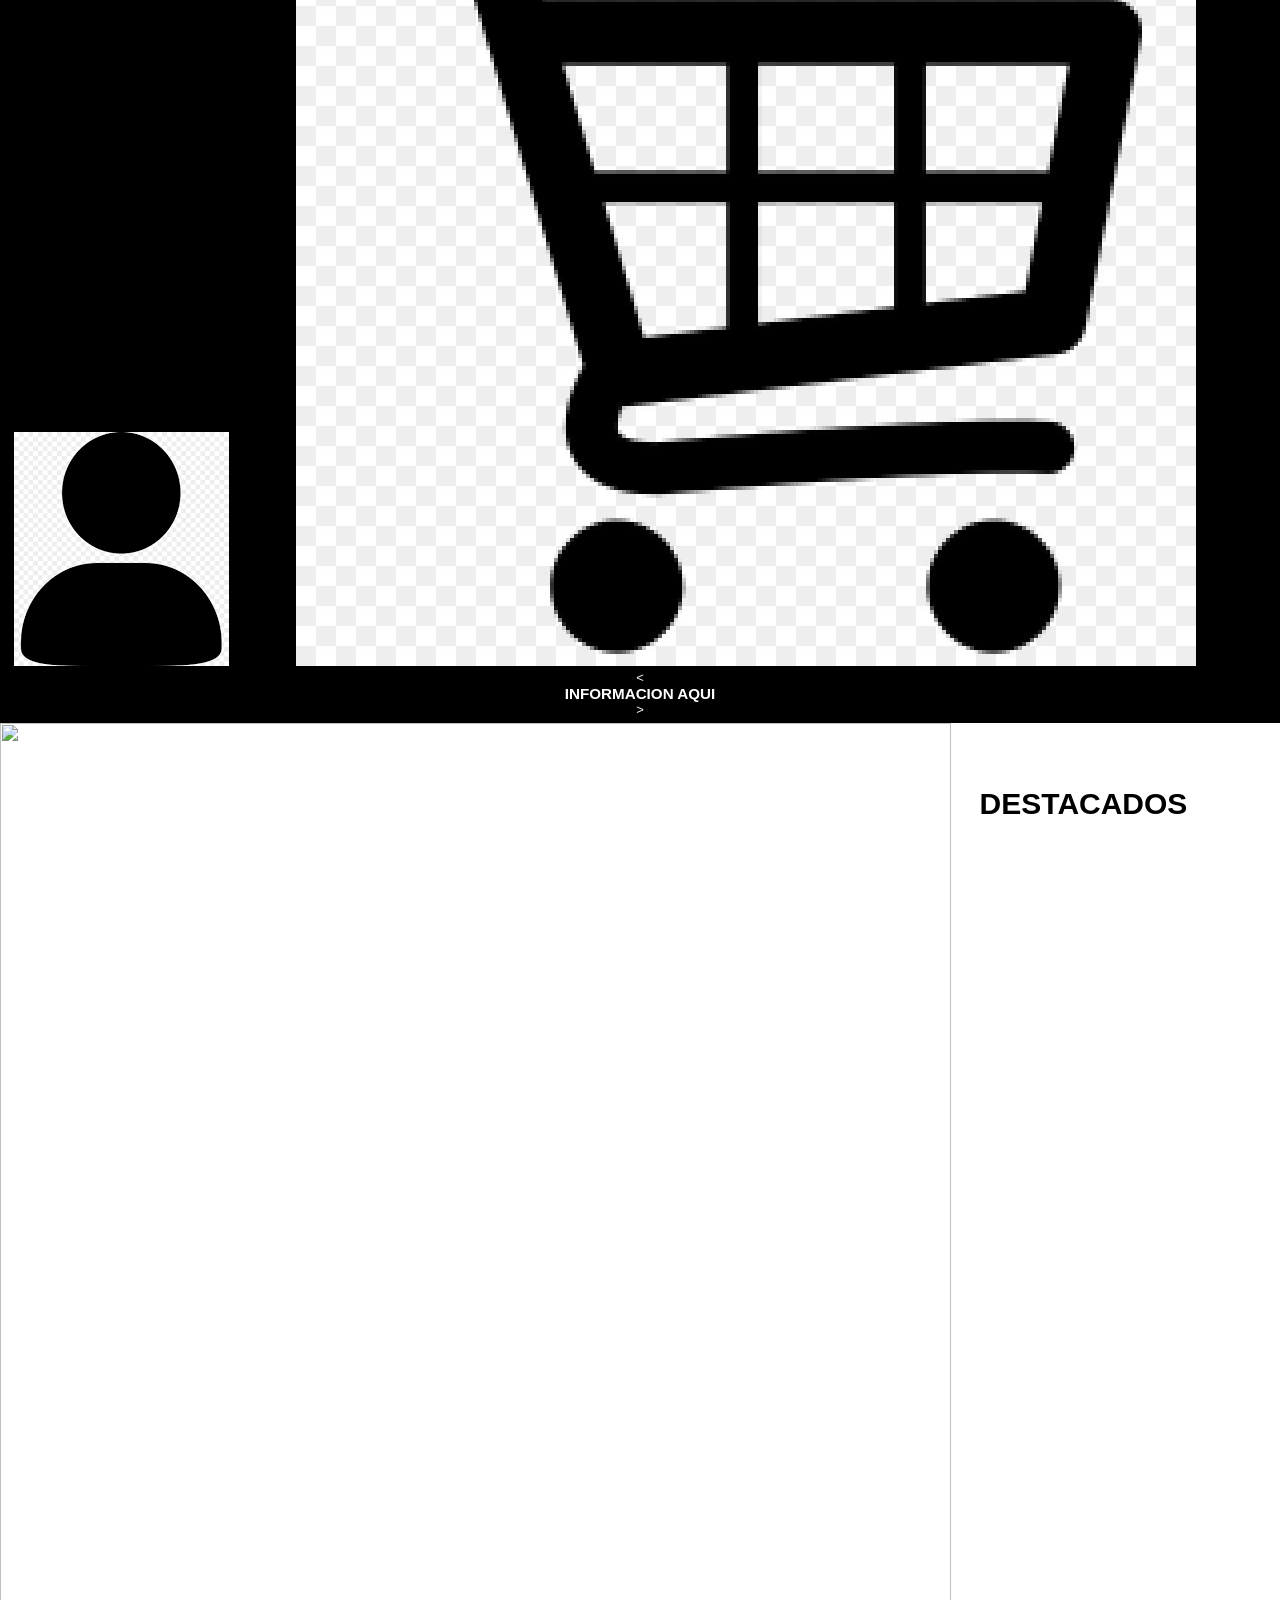
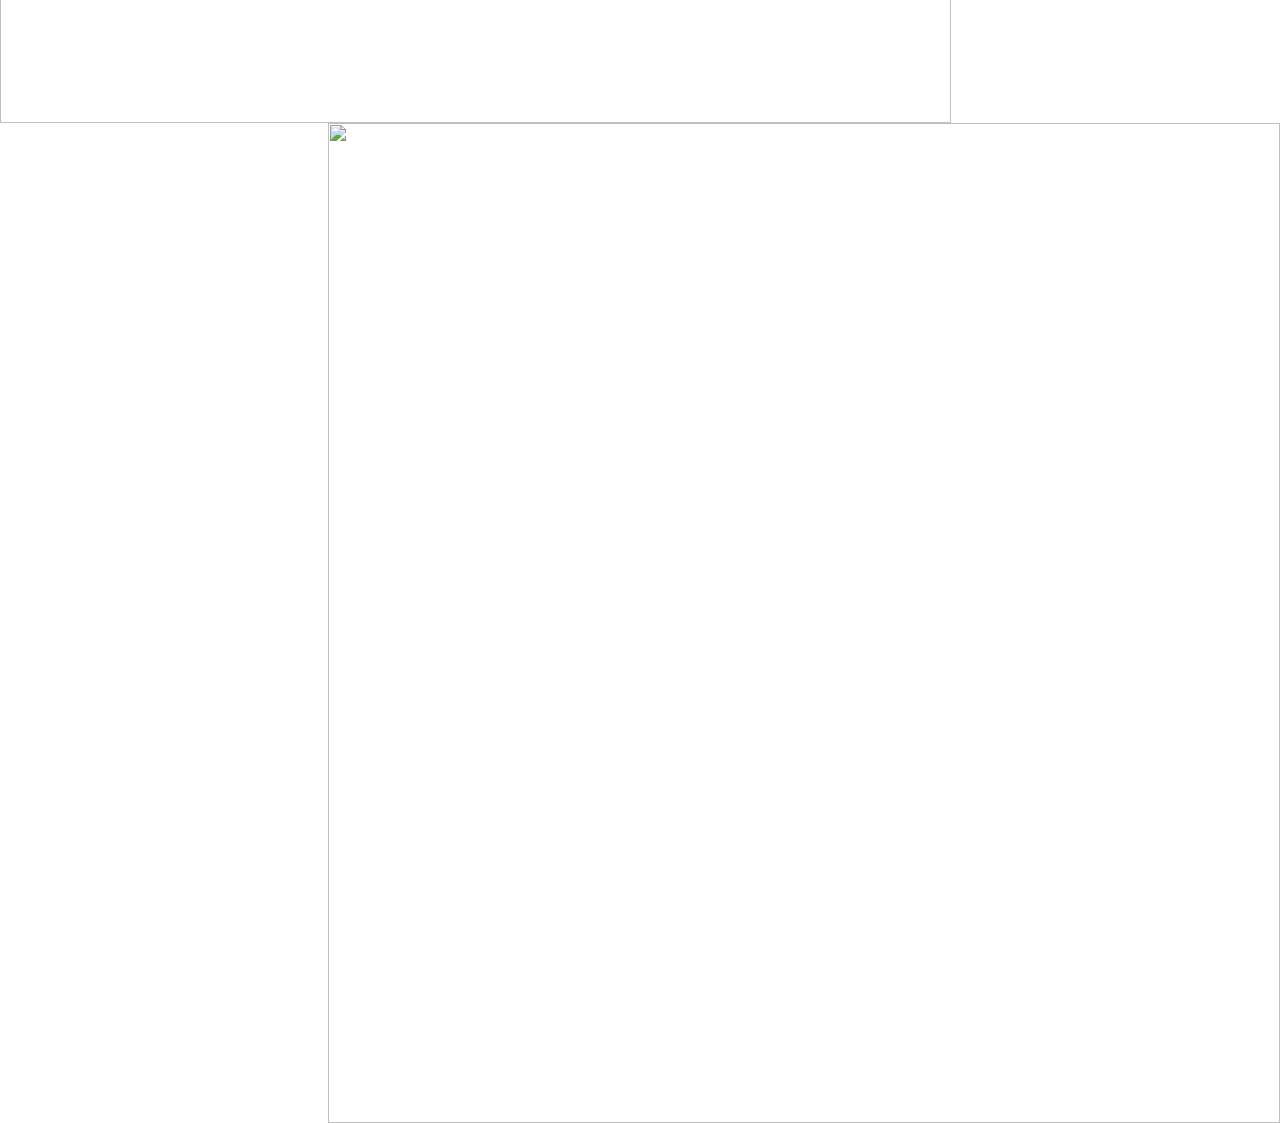
==== commit aec80ea0: "Arreglo de información." ====
--- a/HTML/index.html
+++ b/HTML/index.html
@@ -1,11 +1,6 @@
 <html>
     <head>
-        <link rel="stylesheet" type="text/css" href="../CSS/index.css" />
-
-        <link rel="shortcut icon" type="image/png" href="../img/icon_ventana.png">
-
-        <title>Closell</title>
-
+        <link rel="stylesheet" type="text/css" href="../CSS/Index.css" />
         <meta charset="utf-8" />
     </head>
     <body>
@@ -36,72 +31,29 @@
                        <li class="header_nav--link"><a href="">SOBRE NOSOTROS</a></li>
                     </ul>
                 </div>
-                <div class="main_nav">
-                    <p>INFORMACION AQUI</p>
-                </div>
             </nav>
         </header>
-<<<<<<< HEAD
-        <main>
-            <section class="section-new-in">
-                
-            </section>        
-            <section class= "section-season">
-                <h3 class="heading-secondary">Colecciones</h3>
-                <div class="row">
-                    <div class="col-1-of-4">
-                        <div class="seasons season-winter">
-                            <img class="section-season--img" src="../img/invierno.jpg" alt="Invierno">
-                            <h3 class="heading-season">Invierno</h3>
-                            <a href="#" class="btn-season">Comprar</a>
-                        </div>
-                    </div>
-                    <div class="col-1-of-4">
-                        <div class="seasons season-spring">
-                            <img class="section-season--img" src="../img/primavera.jpg" alt="Primavera">
-                            <h3 class="heading-season">Primavera</h3>
-                            <a class="btn-season" href="#">Comprar</a>
-                        </div>
-                    </div>
-                    <div class="col-1-of-4">
-                        <div class="seasons season-summer">
-                            <img class="section-season--img" src="../img/verano.jpg" alt="Verano">
-                            <h3 class="heading-season">Verano</h3>
-                            <a class="btn-season" href="#">Comprar</a>
-                        </div>
-                    </div>
-                    <div class="col-1-of-4">
-                        <div class="seasons season-autumn">
-                            <img class="section-season--img" src="../img/otoño.jpg" alt="Otoño">
-                            <h3 class="heading-season">Otoño</h3>
-                            <a class="btn-season" href="#">Comprar</a>
-                        </div>
-                    </div>
-                </div>
-=======
 
         <div class="main">
             <div class="main_nav">
-                <img class="icon-l" src="../img/icon-next-l.png" alt="iconL">
-                <p class="main-date">INFORMACION AQUI</p>
-                <img class="icon-r" src="../img/icon-next-r.png" alt="iconR">
+                <p>
+                    <p class="icon-l" ><</p>
+                    <h3> INFORMACION AQUI </h3>
+                    <p class="icon-r" >></p>
+                </p>
+                
             </div>
             <section>
                 <img src="https://images.pexels.com/photos/52518/jeans-pants-blue-shop-52518.jpeg?auto=compress&cs=tinysrgb&dpr=2&h=750&w=1260" height="1000" width="951" class="section_img--1">
                 <img src="https://images.pexels.com/photos/1176618/pexels-photo-1176618.jpeg?auto=compress&cs=tinysrgb&dpr=2&h=750&w=1260" height="1000" width="952" class="section_img--2">
->>>>>>> Lucia
             </section>
-            <section class="section-commercial">
-                <div class="row section-commercial__store">
-                    <div class="col-1-of-3 section-commercial__store--text">
-                        <h2 class="heading-commercial">¿Prefieres una tienda f&iacutesica?</h2>
-                        <p class="heading-commercial--text">Encuentra la m&aacutes cercana a t&iacute</p>
-                    </div>
-                    <div class="col-2-of-3">
-                        <img src="../img/tienda.jpg" alt="Tienda" class="section-commercial__store--img">
-                    </div>
-                </div>
+        
+        <div class="main_dest">
+            <section>
+                <h1 class="main_dest--tittle">DESTACADOS</h1>
             </section>
-        </main>
+        </div>
+    </div>
     </body>
+
 </html>
--- a/CSS/Index.css
+++ b/CSS/Index.css
@@ -0,0 +1,89 @@
+*{
+    padding: 0;
+    margin: 0;
+    box-sizing: border-box;
+}
+
+body{
+    font-family:Arial, Helvetica, sans-serif;
+}
+
+a{
+    text-decoration: none;
+    color: black;
+}
+
+li{
+    list-style: none;
+}
+
+li a:hover{
+    color:red;
+}
+
+ul{
+    width: 100%;
+}
+
+nav{
+    padding: 1%;
+    border:solid black 1px;
+}
+
+.header_nav--link, .header_nav--search,.header_log--link{
+    display: inline-block;
+}
+
+.header_nav--link{
+    padding-left: 3%;
+    letter-spacing: 1px;
+    font-weight: bold;
+}
+
+.header_log{
+    float: right;
+}
+
+.header_log--link{
+    font-size: 13px;
+}
+
+.header_nav--size{
+    width: 250px;
+    height: 35px;
+}
+
+.header_nav{
+    margin-top: 50px;
+    display: flex;
+}
+
+.header_nav--search{
+    float: right;
+   
+}
+
+.main_nav{
+    text-align: center;
+    font-size: 13px;
+    color: white;
+    background-color: black;
+    padding:0.5%;
+}
+
+.section_img--1{
+    float: left;
+}
+
+.section_img--2{
+    float: right;
+}
+
+.main_dest{
+    text-align: center;
+}
+
+.main_dest--tittle{
+    font-size: 30px;
+    padding: 5%;
+}
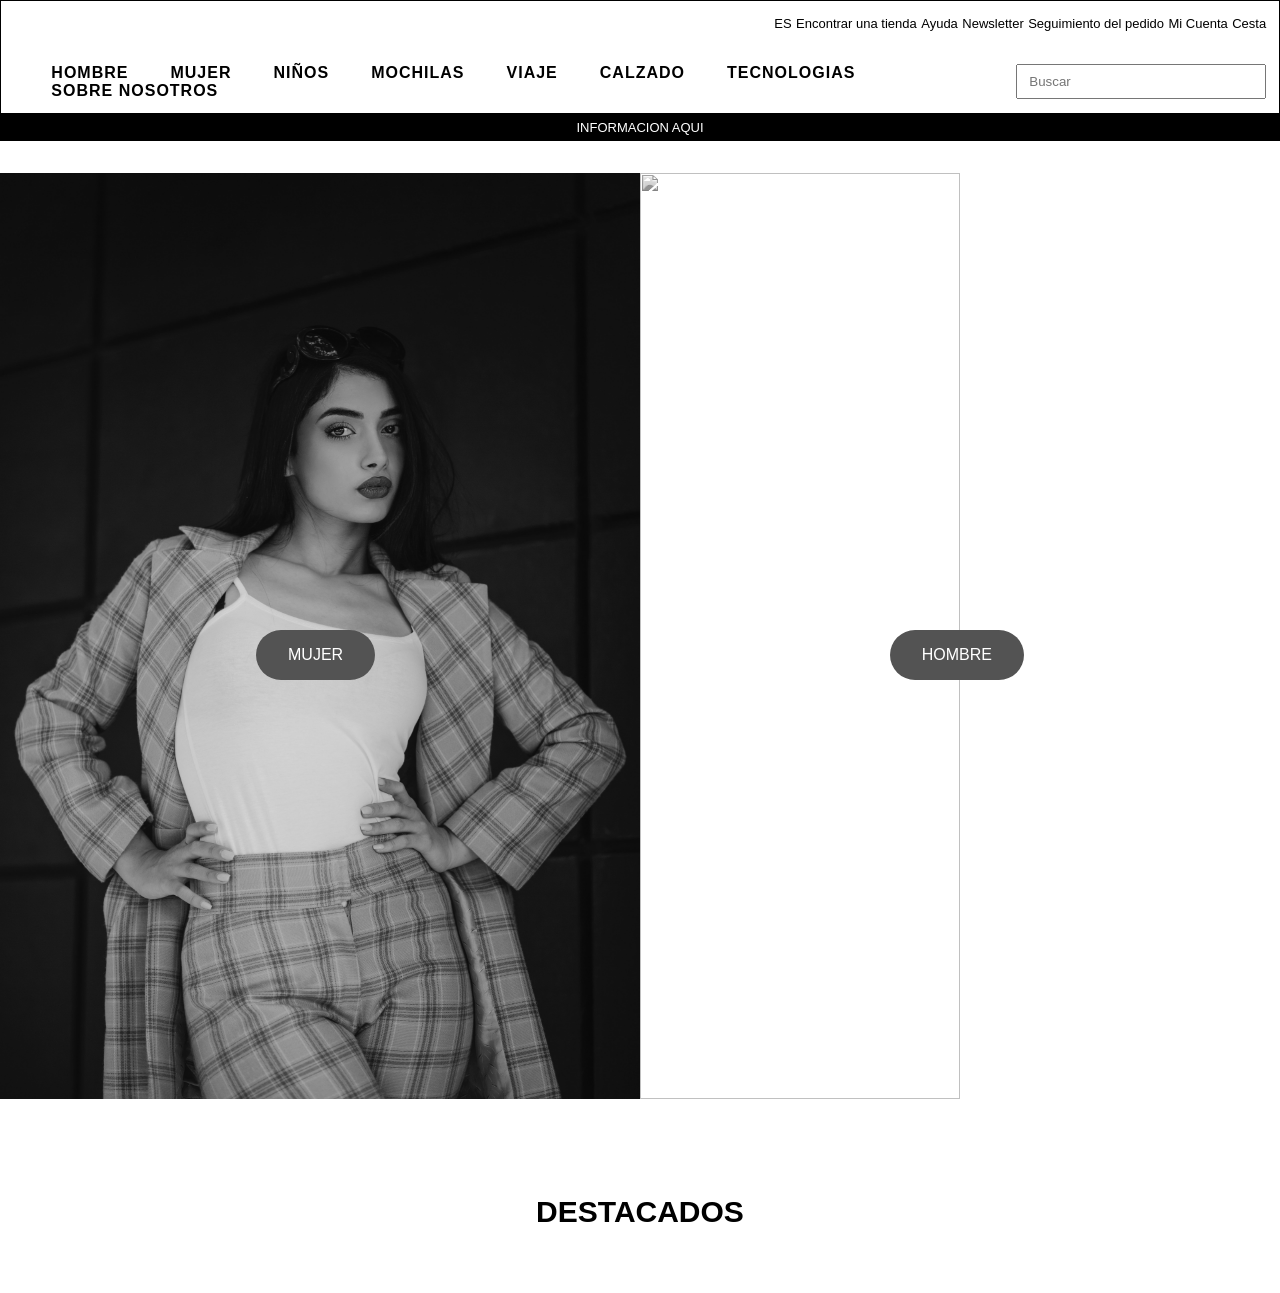
==== commit 220f437a: "section genre" ====
--- a/HTML/index.html
+++ b/HTML/index.html
@@ -1,59 +1,58 @@
 <html>
-    <head>
-        <link rel="stylesheet" type="text/css" href="../CSS/Index.css" />
-        <meta charset="utf-8" />
-    </head>
-    <body>
-        <header class="header">
-            <nav>
-                <div class="header_log">
-                    <ul>
-                        <li class="header_log--link"><a href=""><img class="ES" src="../img/logo-españa.jpg" alt="es">ES</a></li>
-                        <li class="header_log--link"><a href=""><img class="ubica" src="../img/logo-ubica.jpg" alt="ubica"> Encontrar una tienda</a></li>
-                        <li class="header_log--link"><a href=""><img class="hlp" src="../img/logo-hlp.jpg" alt="help"> Ayuda</a></li>
-                        <li class="header_log--link"><a href=""><img class="email" src="../img/logo-email.jpg" alt="email"> Newsletter</a></li>
-                        <li class="header_log--link"><a href=""><img class="info" src="../img/logo-info.jpg" alt="info"> Seguimiento del pedido</a></li>
-                        <li class="header_log--link"><a href=""><img class="cuenta" src="../img/logo-cuenta.jpg" alt="user"> Mi Cuenta</a></li>
-                        <li class="header_log--link"><a href=""><img class="cesta" src="../img/logo-cesta.jpg" alt="cesta"> Cesta</a></li>
-                    </ul>
-                </div>
-
-                <div class="header_nav">
-                    <ul>
-                       <li class="header_nav--search"><input type="text" placeholder="Buscar" class="header_nav--size"></li>
-                       <img class="lupa" src="../img/loop.jpg" alt="loop">
-                       <img class='log' src="../img/icon_ventana.png" alt="log">
-                       <li class="header_nav--link"><a href="">HOMBRE</a></li>
-                       <li class="header_nav--link"><a href="">MUJER</a></li>
-                       <li class="header_nav--link"><a href="">NIÑOS</a></li>
-                       <li class="header_nav--link"><a href="">VIAJE</a></li>
-                       <li class="header_nav--link"><a href="">CALZADO</a></li>
-                       <li class="header_nav--link"><a href="">SOBRE NOSOTROS</a></li>
-                    </ul>
-                </div>
-            </nav>
-        </header>
-
-        <div class="main">
-            <div class="main_nav">
-                <p>
-                    <p class="icon-l" ><</p>
-                    <h3> INFORMACION AQUI </h3>
-                    <p class="icon-r" >></p>
-                </p>
-                
+<head>
+    <link rel="stylesheet" type="text/css" href="../CSS/index.css" />
+    <meta charset="utf-8" />
+</head>
+<body>
+    <header class="header">
+        <nav>
+            <div class="header_log">
+                <ul>
+                    <li class="header_log--link"><a href="">ES</a></li>
+                    <li class="header_log--link"><a href="">Encontrar una tienda</a></li>
+                    <li class="header_log--link"><a href="">Ayuda</a></li>
+                    <li class="header_log--link"><a href="">Newsletter</a></li>
+                    <li class="header_log--link"><a href="">Seguimiento del pedido</a></li>
+                    <li class="header_log--link"><a href="">Mi Cuenta</a></li>
+                    <li class="header_log--link"><a href="">Cesta</a></li>
+                </ul>
             </div>
-            <section>
-                <img src="https://images.pexels.com/photos/52518/jeans-pants-blue-shop-52518.jpeg?auto=compress&cs=tinysrgb&dpr=2&h=750&w=1260" height="1000" width="951" class="section_img--1">
-                <img src="https://images.pexels.com/photos/1176618/pexels-photo-1176618.jpeg?auto=compress&cs=tinysrgb&dpr=2&h=750&w=1260" height="1000" width="952" class="section_img--2">
-            </section>
-        
-        <div class="main_dest">
-            <section>
-                <h1 class="main_dest--tittle">DESTACADOS</h1>
-            </section>
+            <div class="header_nav">
+                <ul>
+                    <li class="header_nav--search"><input type="text" placeholder="   Buscar" class="header_nav--size"></li>
+                    <li class="header_nav--link"><a href="">HOMBRE</a></li>
+                    <li class="header_nav--link"><a href="">MUJER</a></li>
+                    <li class="header_nav--link"><a href="">NIÑOS</a></li>
+                    <li class="header_nav--link"><a href="">MOCHILAS</a></li>
+                    <li class="header_nav--link"><a href="">VIAJE</a></li>
+                    <li class="header_nav--link"><a href="">CALZADO</a></li>
+                    <li class="header_nav--link"><a href="">TECNOLOGIAS</a></li>
+                    <li class="header_nav--link"><a href="">SOBRE NOSOTROS</a></li>   
+                </ul>
+            </div>
+        </nav>
+    </header>
+    <div class="main">
+        <div class="main_nav">
+            <p>INFORMACION AQUI</p>
         </div>
     </div>
-    </body>
 
+    <section class="section-genre">
+        <figure class="section-genre__img-girl">
+            <img src="../img/genre-girl.jpg">
+            <a class="btn--white--girl" href="#" >Mujer</a>
+        </figure>
+        <figure class="section-genre__img-boy">
+            <img src="../img/genre-boy.jpg">
+            <a class="btn--white--boy" href="#">Hombre</a>
+        </figure>
+    </section>
+
+    <div class="main_dest">
+        <section>
+            <h1 class="main_dest--tittle">DESTACADOS</h1>
+        </section>
+    </div>
+</body>
 </html>
--- a/CSS/index.css
+++ b/CSS/index.css
@@ -0,0 +1,180 @@
+*{
+    padding: 0;
+    margin: 0;
+    box-sizing: border-box;
+}
+
+body{
+    font-family:Arial, Helvetica, sans-serif;
+}
+
+a{
+    text-decoration: none;
+    color: black;
+}
+
+li{
+    list-style: none;
+}
+
+li a:hover{
+    color:red;
+}
+
+ul{
+    width: 100%;
+}
+
+nav{
+    padding: 1%;
+    border:solid black 1px;
+}
+
+.header_nav--link, .header_nav--search,.header_log--link{
+    display: inline-block;
+}
+
+.header_nav--link{
+    padding-left: 3%;
+    letter-spacing: 1px;
+    font-weight: bold;
+}
+
+.header_log{
+    float: right;
+}
+
+.header_log--link{
+    font-size: 13px;
+}
+
+.header_nav--size{
+    width: 250px;
+    height: 35px;
+}
+
+.header_nav{
+    margin-top: 50px;
+    display: flex;
+}
+
+.header_nav--search{
+    float: right;
+   
+}
+
+.main_nav{
+    text-align: center;
+    font-size: 13px;
+    color: white;
+    background-color: black;
+    padding:0.5%;
+}
+
+
+.section-genre {
+    height:110vh;
+    padding:2rem 0;
+    background-color:white;
+}
+
+/*.img-girl {}*/
+
+/*.img-boy {}*/
+
+.section-genre__img-girl img{
+    float:left;
+    height:100%;
+    width:50%;
+    filter:grayscale(100%);
+}
+
+.section-genre__img-girl:hover img{
+    filter:none;
+}
+
+.section-genre__img-boy img{
+    float:right;
+    height:100%;
+    width:50%;
+    filter:grayscale(100%);
+}
+
+.section-genre__img-boy:hover img{
+    filter:none;
+}
+
+a.btn--white--girl {
+    text-decoration:none;
+    text-transform:uppercase;
+    padding:1rem 2rem;
+    border-radius: 5rem;
+    transition: all .2s;   
+    border: none;
+    cursor: pointer;
+    background-color:rgb(83, 83, 83);
+    color:white;
+    position:absolute;
+    left:20%;
+    top:70%;
+}
+    
+a.btn--white--girl:hover{
+    transform: translateY(-3px);
+    box-shadow: 0 1rem 2rem rgba(0,0,0,.1);
+    background-color:rgb(117, 117, 117);
+}
+    
+a.btn--white--girl::after{
+    transform: scaleX(1.4) scaleY(1.6);
+    opacity: 0;
+}
+
+a.btn--white--boy { 
+    text-decoration:none;
+    text-transform:uppercase;
+    padding:1rem 2rem;
+    border-radius: 5rem;
+    transition: all .2s;   
+    border: none;
+    cursor: pointer;
+    background-color:rgb(83, 83, 83);
+    color:white;
+    position:absolute;
+    right:20%;
+    top:70%;
+            
+}
+        
+a.btn--white--boy:hover{
+    transform: translateY(-3px);
+    box-shadow: 0 1rem 2rem rgba(0,0,0,.1);
+    background-color:rgb(117, 117, 117);
+}
+}
+        
+a.btn--white--boy::after{
+    transform: scaleX(1.4) scaleY(1.6);
+    opacity: 0;
+}
+
+@media all and (max-width:30em) {
+    a.btn--white--boy {
+        display:block;
+        margin:0.4em auto;
+    }
+    a.btn--white--girl {
+        display:block;
+        margin:0.4em auto;
+    }
+}
+    
+
+.main_dest{
+    text-align: center;
+}
+
+.main_dest--tittle{
+    font-size: 30px;
+    padding: 5%;
+}
